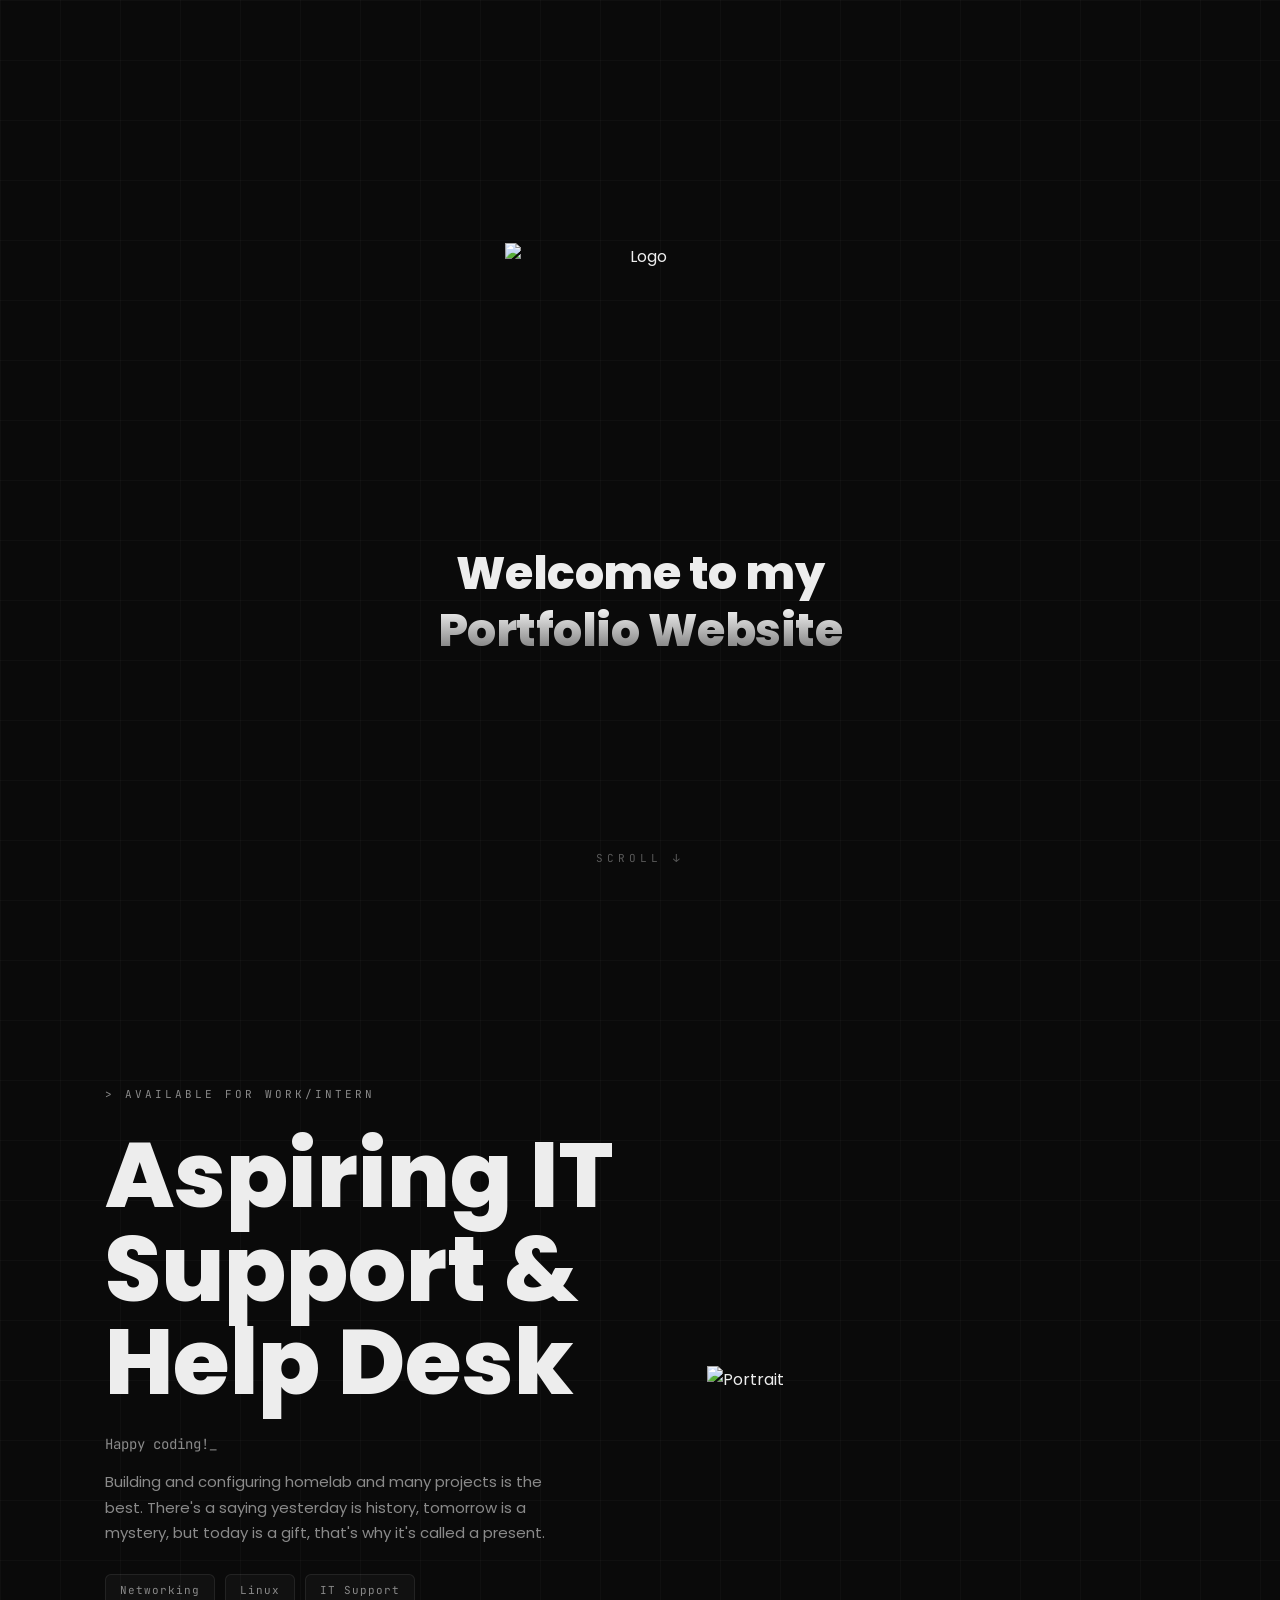
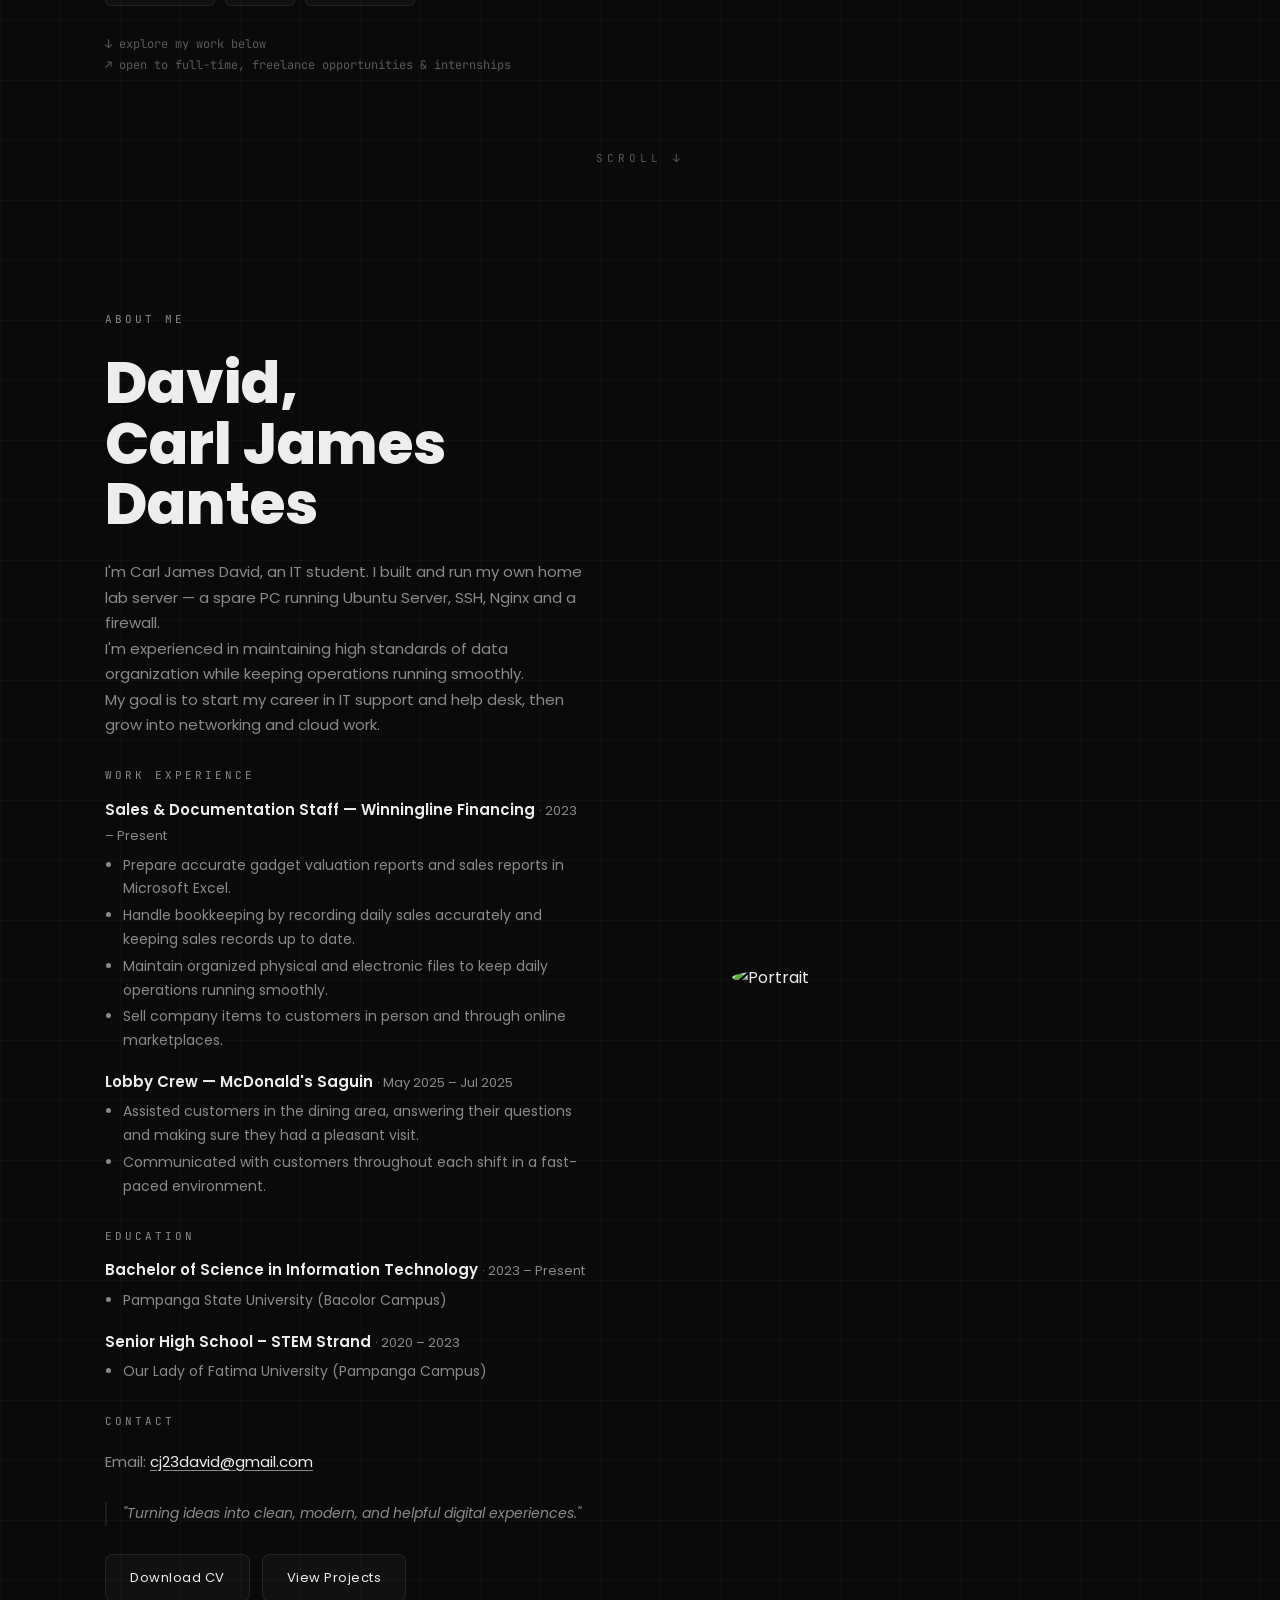
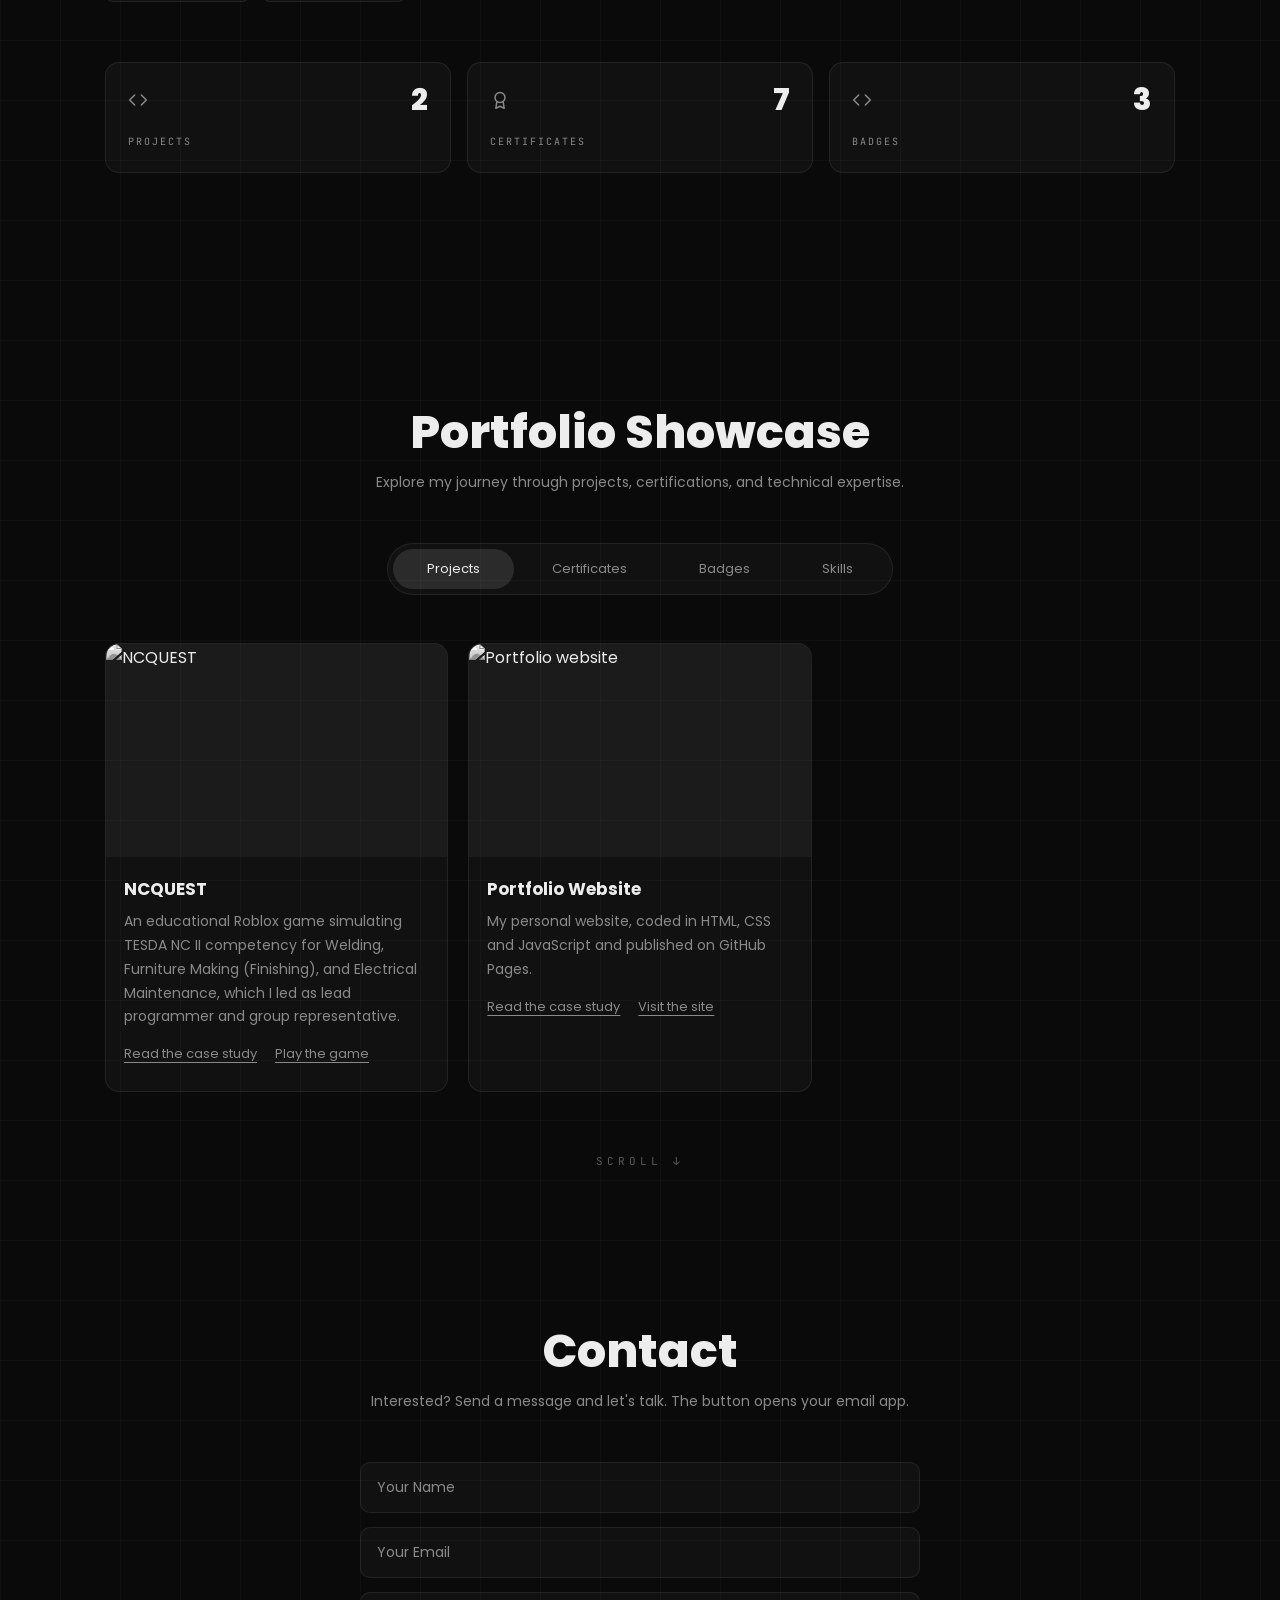
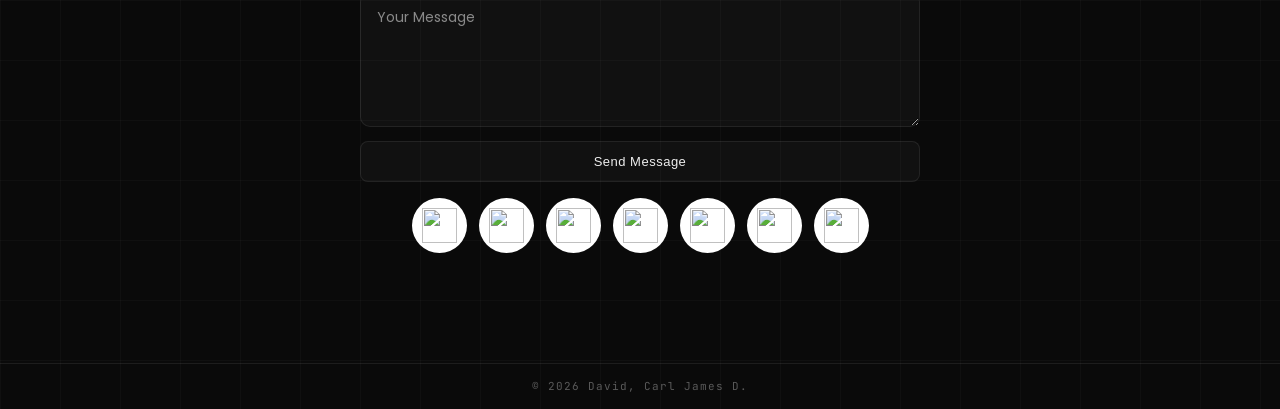
==== index.html @ c5d5bdef "Add files via upload" ====
<!DOCTYPE html>
<html lang="en">
<head>
    <meta charset="UTF-8">
    <meta name="viewport" content="width=device-width, initial-scale=1.0">
    <title>Carl James David | Portfolio</title>
    <meta name="description" content="Carl James David — IT student aiming for IT support and help desk roles. Home lab server, Cisco networking and IBM cloud badges, and NCQUEST, an educational Roblox game for TESDA NC II training.">

    <!-- Link preview card, for when this URL is shared on LinkedIn, Facebook or Messenger.
         Uses the full address of the live site on GitHub Pages. -->
    <meta property="og:type" content="website">
    <meta property="og:url" content="https://carljamesdavid.github.io/">
    <meta property="og:title" content="Carl James David — IT Support &amp; Help Desk">
    <meta property="og:description" content="Home lab server, Cisco networking and IBM cloud badges, and NCQUEST — an educational Roblox game for TESDA NC II training.">
    <meta property="og:image" content="https://carljamesdavid.github.io/images/icon.png">
    <meta name="twitter:card" content="summary_large_image">

    <link rel="icon" href="images/icon.png" type="image/png">
    <link rel="apple-touch-icon" href="images/icon.png">

    <script>try{var t=localStorage.getItem("theme");if(t)document.documentElement.setAttribute("data-theme",t);}catch(e){}</script>
    <link rel="stylesheet" href="style.css">
    <link rel="preconnect" href="https://fonts.googleapis.com">
    <link rel="preconnect" href="https://fonts.gstatic.com" crossorigin>
    <link href="https://fonts.googleapis.com/css2?family=Poppins:wght@400;600;800&family=JetBrains+Mono:wght@400;500&display=swap" rel="stylesheet">
</head>

<body>

    <nav class="nav">
        <a href="#home" class ="logo">Carl James David</a>
        <ul class="nav-links">
            <li><button id="theme-toggle" class="theme-toggle" type="button" aria-label="Switch between light and dark mode"><svg class="icon-sun" viewBox="0 0 24 24" fill="none" stroke="currentColor" stroke-width="1.8" stroke-linecap="round"><circle cx="12" cy="12" r="4"/><path d="M12 2v2M12 20v2M4.9 4.9l1.4 1.4M17.7 17.7l1.4 1.4M2 12h2M20 12h2M4.9 19.1l1.4-1.4M17.7 6.3l1.4-1.4"/></svg><svg class="icon-moon" viewBox="0 0 24 24" fill="none" stroke="currentColor" stroke-width="1.8" stroke-linecap="round" stroke-linejoin="round"><path d="M21 12.8A9 9 0 1 1 11.2 3a7 7 0 0 0 9.8 9.8z"/></svg></button></li>
            <li><a href="#home">Home</a></li>
            <li ><a href="#about" >About Me</a></li>
            <li ><a href="#portfolio" >Portfolio</a></li>
            <li ><a href="#contact" >Contact</a></li>
        </ul>
    </nav>

    <!-- ===== INTRO SCREEN ===== -->
    <section id="intro">
      <div class="intro-icons">
        <img src="images/icon.png" alt="Logo" class="intro-logo">
      </div>
      <p class="intro-line">Welcome to my</p>
      <p class="intro-line intro-line-2">Portfolio Website</p>
      <p class="scroll-hint">SCROLL &darr;</p>
    </section>

    <section id="home" class="hero">
            <div class="hero-left">
      <p class="label">&gt; AVAILABLE FOR WORK/INTERN</p>
      <h1 class="hero-title">
        <span class="line-1">Aspiring IT Support &amp; Help Desk</span>
      </h1>
      <p class="typing">Live Love coding!<span class="caret">_</span></p>
      <p class="hero-desc">
        Building and configuring homelab and many projects is the best.
        There's a saying yesterday is history, tomorrow is a mystery, but today is a gift, that's why it's called a present.
      </p>
      <div class="tags">
        <span class="tag">Networking</span>
        <span class="tag">Linux</span>
        <span class="tag">IT Support</span>
      </div>
      <p class="mono-muted">&darr; explore my work below</p>
      <p class="mono-muted">&#8599; open to full-time, freelance opportunities &amp; internships</p>
    </div>
        <div class="id-card">
          <img src="images/me.png" alt="Portrait">
        </div>
   
    <p class="scroll-hint">SCROLL &darr;</p>
    </section>

    <section id="about" class="section">
    <p class="label">ABOUT ME</p>
    <div class="about-grid">
      <div>
        <h2 class="big-name">David,<br>Carl James<br>Dantes</h2>
        <p class="body-text">
          I'm Carl James David, an IT student. I built and run my own home lab server &mdash; a spare PC running Ubuntu Server, SSH, Nginx and a firewall.<br>
          I'm experienced in maintaining high standards of data organization while keeping operations running smoothly.<br>
          My goal is to start my career in IT support and help desk, then grow into networking and cloud work.<br>
        </p>
        <p class="info-label">WORK EXPERIENCE</p>
        <div class="job">
          <p class="job-title">Sales &amp; Documentation Staff &mdash; Winningline Financing <span class="job-date">&middot; 2023 &ndash; Present</span></p>
          <ul class="job-points">
            <li>Prepare accurate gadget valuation reports and sales reports in Microsoft Excel.</li>
            <li>Handle bookkeeping by recording daily sales accurately and keeping sales records up to date.</li>
            <li>Maintain organized physical and electronic files to keep daily operations running smoothly.</li>
            <li>Sell company items to customers in person and through online marketplaces.</li>
          </ul>
        </div>
        <div class="job">
          <p class="job-title">Lobby Crew &mdash; McDonald's Saguin <span class="job-date">&middot; May 2025 &ndash; Jul 2025</span></p>
          <ul class="job-points">
            <li>Assisted customers in the dining area, answering their questions and making sure they had a pleasant visit.</li>
            <li>Communicated with customers throughout each shift in a fast-paced environment.</li>
          </ul>
        </div>
         <p class="info-label">Education</p>
        <div class="job">
          <p class="job-title">Bachelor of Science in Information Technology <span class="job-date">&middot; 2023 &ndash; Present</span></p>
          <ul class="job-points">
            <li>Pampanga State University (Bacolor Campus)</li>
          </ul>
        </div>
        <div class="job">
          <p class="job-title">Senior High School &ndash; STEM Strand <span class="job-date">&middot; 2020 &ndash; 2023</span></p>
          <ul class="job-points">
            <li>Our Lady of Fatima University (Pampanga Campus)</li>
          </ul>
        </div>
         <p class="info-label">Contact</p>

        
        <p class="body-text contact-info">
          Email: <a href="mailto:cj23david@gmail.com">cj23david@gmail.com</a>
        </p>
        <blockquote class="quote">
          "Turning ideas into clean, modern, and helpful digital experiences."
        </blockquote>
        <div class="btn-row">
          <a href="images/Carl-James-David-CV.pdf" class="btn" download>Download CV</a>
          <a href="#portfolio" class="btn btn-ghost" data-tab="projects">View Projects</a>
        </div>
      </div>
      <div class="portrait">
        <img src="images/me.png" alt="Portrait">
      </div>
    </div>

    <div class="stats">
      <a href="#portfolio" class="stat" data-tab="projects" aria-label="View projects">
        <div class="stat-top">
          <span class="stat-icon"><svg viewBox="0 0 24 24" fill="none" stroke="currentColor" stroke-width="1.8" stroke-linecap="round" stroke-linejoin="round"><polyline points="16 18 22 12 16 6"/><polyline points="8 6 2 12 8 18"/></svg></span>
          <span class="stat-num">2</span>
        </div>
        <span class="stat-label">PROJECTS</span>
      </a>
      <a href="#portfolio" class="stat" data-tab="certificates" aria-label="View certificates">
        <div class="stat-top">
          <span class="stat-icon"><svg viewBox="0 0 24 24" fill="none" stroke="currentColor" stroke-width="1.8" stroke-linecap="round" stroke-linejoin="round"><circle cx="12" cy="9" r="6"/><polyline points="8.2 14.3 7 22 12 19.5 17 22 15.8 14.3"/></svg></span>
          <span class="stat-num">7</span>
        </div>
        <span class="stat-label">CERTIFICATES</span>
      </a>
      <a href="#portfolio" class="stat" data-tab="badge" aria-label="View badges">
        <div class="stat-top">
          <span class="stat-icon"><svg viewBox="0 0 24 24" fill="none" stroke="currentColor" stroke-width="1.8" stroke-linecap="round" stroke-linejoin="round"><polyline points="16 18 22 12 16 6"/><polyline points="8 6 2 12 8 18"/></svg></span>
          <span class="stat-num">3</span>
        </div>
        <span class="stat-label">BADGES</span>
      </a>
    </div>
  </section>

  <section id="portfolio" class="section">
    <h2 class="section-title">Portfolio Showcase</h2>
    <p class="section-sub">Explore my journey through projects, certifications, and technical expertise.</p>

    <div class="tabs">
      <button class="tab active" data-tab="projects">Projects</button>
      <button class="tab" data-tab="certificates">Certificates</button>
      <button class="tab" data-tab="badge">Badges</button>
      <button class="tab" data-tab="stack">Skills</button>
    </div>

    <div class="panel active" id="projects">
      <div class="grid">
        <article class="card card-clickable">
          <img src="images/ncquest.png" alt="NCQUEST">
          <h3><a class="card-cover-link" href="ncquest.html">NCQUEST</a></h3>
          <p>An educational Roblox game simulating TESDA NC II competency for Welding, Furniture Making (Finishing), and Electrical Maintenance, which I led as lead programmer and group representative.</p>
          <div class="card-links">
            <a class="card-link" href="ncquest.html">Read the case study</a>
            <a class="card-link"
               href="https://www.roblox.com/games/137644261564851/NCQUEST"
               target="_blank" rel="noopener">Play the game</a>
          </div>
        </article>
        <article class="card card-clickable">
       <img src="images/portfolio.png" alt="Portfolio website">
        <h3><a class="card-cover-link" href="portfolio.html">Portfolio Website</a></h3>
          <p>My personal website, coded in HTML, CSS and JavaScript and published on GitHub Pages.</p>
        <div class="card-links">
            <a class="card-link" href="portfolio.html">Read the case study</a>
            <a class="card-link" href="index.html">Visit the site</a>
        </div>
        </article>
      </div>
    </div>

    <div class="panel" id="certificates">
      <div class="grid">
        <article class="card">
                <img src="images/cert1.png" alt="Introduction to Cloud Computing certificate">
                <h3>Introduction to Cloud Computing</h3>
                <p>IBM SkillsBuild</p>
                <a class="card-link"
                 href="https://skills.yourlearning.ibm.com/certificate/share/ba885b9ea5ewogICJvYmplY3RUeXBlIiA6ICJBQ1RJVklUWSIsCiAgImxlYXJuZXJDTlVNIiA6ICI4NDQzMDM3UkVHIiwKICAib2JqZWN0SWQiIDogIkFMTS1DT1VSU0VfNDA1ODk1MSIKfQf87bad411a-10"
                target="_blank" rel="noopener">
                 Click here for Credentials 
                    </a>
         </article>
         <article class="card">
                <img src="images/cert2.png" alt="Understanding Cloud Computing Services">
                <h3>Understanding Cloud Computing Services</h3>
                <p>IBM SkillsBuild</p>
                <a class="card-link"
                 href="https://skills.yourlearning.ibm.com/certificate/share/17c0f765b0ewogICJvYmplY3RUeXBlIiA6ICJBQ1RJVklUWSIsCiAgImxlYXJuZXJDTlVNIiA6ICI4NDQzMDM3UkVHIiwKICAib2JqZWN0SWQiIDogIkFMTS1DT1VSU0VfNDA1ODk1MiIKfQ3613e1862a-10"
                target="_blank" rel="noopener">
                Click here for Credentials 
                    </a>
         </article>
         <article class="card">
                <img src="images/cert3.png" alt="Virtualization on the Cloud">
                <h3>Virtualization on the Cloud</h3>
                <p>IBM SkillsBuild</p>
                <a class="card-link"
                 href="https://skills.yourlearning.ibm.com/certificate/share/7bf1bb1937ewogICJvYmplY3RUeXBlIiA6ICJBQ1RJVklUWSIsCiAgImxlYXJuZXJDTlVNIiA6ICI4NDQzMDM3UkVHIiwKICAib2JqZWN0SWQiIDogIkFMTS1DT1VSU0VfNDA1ODk1NCIKfQ3c8631b1de-10"
                target="_blank" rel="noopener">
                Click here for Credentials 
                </a>
         </article>
         <article class="card">
                <img src="images/cert4.png" alt="Introduction to Data Management and Security in the Cloud">
                <h3>Introduction to Data Management and Security in the Cloud</h3>
                <p>IBM SkillsBuild</p>
                <a class="card-link"
                 href="https://skills.yourlearning.ibm.com/certificate/share/b7d6716a81ewogICJsZWFybmVyQ05VTSIgOiAiODQ0MzAzN1JFRyIsCiAgIm9iamVjdFR5cGUiIDogIkFDVElWSVRZIiwKICAib2JqZWN0SWQiIDogIkFMTS1DT1VSU0VfNDA1ODk1NiIKfQ3329daadb6-10"
                target="_blank" rel="noopener">
                Click here for Credentials 
                </a>
         </article>
          <article class="card">
                <img src="images/5.png" alt="Understanding Cloud Deployment Models certificate">
                <h3>Understanding Cloud Deployment Models</h3>
                <p>IBM SkillsBuild</p>
                <a class="card-link"
                 href="https://skills.yourlearning.ibm.com/certificate/share/304db6f1dfewogICJvYmplY3RUeXBlIiA6ICJBQ1RJVklUWSIsCiAgImxlYXJuZXJDTlVNIiA6ICI4NDQzMDM3UkVHIiwKICAib2JqZWN0SWQiIDogIkFMTS1DT1VSU0VfNDA1ODk1MyIKfQ208567fac6-10"
                target="_blank" rel="noopener">
                Click here for Credentials 
                </a>
         </article>
         <article class="card">
                <img src="images/6.png" alt="Developing and Deploying Software in the Cloud certificate">
                <h3>Developing and Deploying Software in the Cloud</h3>
                <p>IBM SkillsBuild</p>
                <a class="card-link"
                 href="https://skills.yourlearning.ibm.com/certificate/share/2ae194747fewogICJvYmplY3RJZCIgOiAiQUxNLUNPVVJTRV80MDU4OTU1IiwKICAib2JqZWN0VHlwZSIgOiAiQUNUSVZJVFkiLAogICJsZWFybmVyQ05VTSIgOiAiODQ0MzAzN1JFRyIKfQ84a1ac1ccf-10"
                target="_blank" rel="noopener">
                Click here for Credentials 
                </a>
         </article>
         <article class="card">
                <img src="images/7.png" alt="Your Future in Cloud Computing: The Job Landscape certificate">
                <h3>Your Future in Cloud Computing: The Job Landscape</h3>
                <p>IBM SkillsBuild</p>
                <a class="card-link"
                 href="https://skills.yourlearning.ibm.com/certificate/share/2d901ede3cewogICJvYmplY3RJZCIgOiAiQUxNLUNPVVJTRV80MDU4OTU3IiwKICAib2JqZWN0VHlwZSIgOiAiQUNUSVZJVFkiLAogICJsZWFybmVyQ05VTSIgOiAiODQ0MzAzN1JFRyIKfQ1f167801e2-10"
                target="_blank" rel="noopener">
                Click here for Credentials 
                </a>
         </article>
      </div>
    </div>

    <div class="panel" id="stack">
      <div class="skills">

        <section class="skill-group">
          <div class="skill-group-head">
            <h3 class="skill-group-title">Networking &amp; support</h3>
            <span class="skill-group-count">04</span>
          </div>
          <ul class="skill-list">

            <li class="skill">
              <div class="skill-head">
                <span class="skill-icon"><svg viewBox="0 0 24 24" width="30" height="30" fill="none" stroke="currentColor" stroke-width="1.8" stroke-linecap="round" stroke-linejoin="round" aria-hidden="true"><rect x="9" y="2" width="6" height="5" rx="1"/><rect x="2" y="17" width="6" height="5" rx="1"/><rect x="16" y="17" width="6" height="5" rx="1"/><path d="M12 7v5M5 17v-3h14v3"/></svg></span>
                <h4 class="skill-name">Cisco Packet Tracer</h4>
                <span class="skill-level">Hands-on</span>
              </div>
              <p class="skill-type">Network simulator</p>
              <p class="skill-desc">Where I practise building networks: connecting routers and switches, setting up DHCP, and routing with EIGRP.</p>
            </li>

            <li class="skill">
              <div class="skill-head">
                <span class="skill-icon"><svg viewBox="0 0 24 24" width="30" height="30" fill="none" stroke="currentColor" stroke-width="1.8" stroke-linecap="round" stroke-linejoin="round" aria-hidden="true"><rect x="9" y="2" width="6" height="5" rx="1"/><rect x="2" y="17" width="6" height="5" rx="1"/><rect x="16" y="17" width="6" height="5" rx="1"/><path d="M12 7v5M5 17v-3h14v3"/></svg></span>
                <h4 class="skill-name">IP addressing &amp; subnetting</h4>
                <span class="skill-level">Hands-on</span>
              </div>
              <p class="skill-type">Networking basics</p>
              <p class="skill-desc">Planning the IP addresses for a network, including subnetting with VLSM so each part of the network gets the right number of addresses.</p>
            </li>

            <li class="skill">
              <div class="skill-head">
                <span class="skill-icon"><svg viewBox="0 0 24 24" width="30" height="30" fill="none" stroke="currentColor" stroke-width="1.8" stroke-linecap="round" stroke-linejoin="round" aria-hidden="true"><rect x="9" y="2" width="6" height="5" rx="1"/><rect x="2" y="17" width="6" height="5" rx="1"/><rect x="16" y="17" width="6" height="5" rx="1"/><path d="M12 7v5M5 17v-3h14v3"/></svg></span>
                <h4 class="skill-name">SSH &amp; firewalls</h4>
                <span class="skill-level">Hands-on</span>
              </div>
              <p class="skill-type">Remote access &amp; security</p>
              <p class="skill-desc">I connect to my home lab server with SSH and protect it with a ufw firewall that only allows the services it needs.</p>
            </li>

            <li class="skill">
              <div class="skill-head">
                <span class="skill-icon"><svg viewBox="0 0 24 24" width="30" height="30" fill="none" stroke="currentColor" stroke-width="1.8" stroke-linecap="round" stroke-linejoin="round" aria-hidden="true"><rect x="9" y="2" width="6" height="5" rx="1"/><rect x="2" y="17" width="6" height="5" rx="1"/><rect x="16" y="17" width="6" height="5" rx="1"/><path d="M12 7v5M5 17v-3h14v3"/></svg></span>
                <h4 class="skill-name">Network troubleshooting</h4>
                <span class="skill-level">Hands-on</span>
              </div>
              <p class="skill-type">IT support</p>
              <p class="skill-desc">Checking each part of a connection step by step to find the problem, like the network card on my home lab server that stopped working until I found and fixed the cause.</p>
            </li>

          </ul>
        </section>

        <section class="skill-group">
          <div class="skill-group-head">
            <h3 class="skill-group-title">Front-end</h3>
            <span class="skill-group-count">03</span>
          </div>
          <ul class="skill-list">

            <li class="skill">
              <div class="skill-head">
                <span class="skill-icon"><img src="images/logos/html.png" alt=""></span>
                <h4 class="skill-name">HTML</h4>
                <span class="skill-level">Proficient</span>
              </div>
              <p class="skill-type">Markup language</p>
              <p class="skill-desc">The skeleton of a page. I write semantic, accessible markup &mdash; real headings, landmarks and alt text &mdash; so browsers, screen readers and search engines all read a page the way a person does.</p>
            </li>

            <li class="skill">
              <div class="skill-head">
                <span class="skill-icon"><img src="images/logos/css.png" alt=""></span>
                <h4 class="skill-name">CSS</h4>
                <span class="skill-level">Skilled</span>
              </div>
              <p class="skill-type">Styling language</p>
              <p class="skill-desc">How a page looks and how it moves. I build responsive layouts with Flexbox, Grid and custom properties, so the same page holds together on a phone and on a monitor.</p>
            </li>

            <li class="skill">
              <div class="skill-head">
                <span class="skill-icon"><img src="images/logos/js.png" alt=""></span>
                <h4 class="skill-name">JavaScript</h4>
                <span class="skill-level">Intermediate</span>
              </div>
              <p class="skill-type">Scripting language</p>
              <p class="skill-desc">What makes a page react. It runs the tabs you are clicking right now, the scroll animations and the theme switch &mdash; anything that has to answer a click without reloading.</p>
            </li>

          </ul>
        </section>

        <section class="skill-group">
          <div class="skill-group-head">
            <h3 class="skill-group-title">Programming &amp; scripting</h3>
            <span class="skill-group-count">02</span>
          </div>
          <ul class="skill-list">

            <li class="skill">
              <div class="skill-head">
                <span class="skill-icon"><img src="images/logos/luau.png" alt=""></span>
                <h4 class="skill-name">Luau</h4>
                <span class="skill-level">Experienced</span>
              </div>
              <p class="skill-type">Scripting language &middot; Roblox</p>
              <p class="skill-desc">Roblox's faster dialect of Lua. It is what I write game logic in: player data, quest flow, and the TESDA NC II training modules behind NCQUEST.</p>
            </li>

            <li class="skill">
              <div class="skill-head">
                <span class="skill-icon"><img src="images/logos/cpp.png" alt=""></span>
                <h4 class="skill-name">C++</h4>
                <span class="skill-level">Intermediate</span>
              </div>
              <p class="skill-type">Compiled language</p>
              <p class="skill-desc">A low-level, object-oriented language where memory and performance are mine to manage. I use it for software development and for understanding what happens underneath a runtime.</p>
            </li>

          </ul>
        </section>

        <section class="skill-group">
          <div class="skill-group-head">
            <h3 class="skill-group-title">Data &amp; systems</h3>
            <span class="skill-group-count">02</span>
          </div>
          <ul class="skill-list">

            <li class="skill">
              <div class="skill-head">
                <span class="skill-icon"><img src="images/logos/mysql.png" alt=""></span>
                <h4 class="skill-name">MySQL</h4>
                <span class="skill-level">Skilled</span>
              </div>
              <p class="skill-type">Relational database</p>
              <p class="skill-desc">Where the data lives. I design the tables and the relationships between them, then write SQL that pulls back exactly the records an application needs &mdash; nothing more.</p>
            </li>

            <li class="skill">
              <div class="skill-head">
                <span class="skill-icon"><img src="images/logos/ubuntu.png" alt=""></span>
                <h4 class="skill-name">Linux</h4>
                <span class="skill-level">Hands-on</span>
              </div>
              <p class="skill-type">Operating system &middot; Ubuntu Server</p>
              <p class="skill-desc">The OS my home lab server runs on. I manage it over SSH from the terminal: installing services like Nginx, setting up the firewall, and fixing network problems.</p>
            </li>

          </ul>
        </section>

      </div>
    </div>

    <div class="panel" id="badge">
      <div class="grid">
        <article class="card">
                <img src="images/cisco-network-support-security.png" alt="Cisco Network Support and Security badge">
                <h3>Network Support and Security</h3>
                <p>Cisco Networking Academy</p>
                <a class="card-link"
                 href="https://www.credly.com/org/cisco/badge/network-support-and-security"
                target="_blank" rel="noopener">
                About this badge
                </a>
         </article>
        <article class="card">
                <img src="images/cisco-networking-basics.png" alt="Cisco Networking Basics badge">
                <h3>Networking Basics</h3>
                <p>Cisco Networking Academy</p>
                <a class="card-link"
                 href="https://www.credly.com/org/cisco/badge/networking-basics"
                target="_blank" rel="noopener">
                About this badge
                </a>
         </article>
        <article class="card">
                <img src="images/1STCERT.png" alt="Cloud Computing Fundamentals badge">
                <h3>Cloud Computing Fundamentals</h3>
                <p>IBM SkillsBuild</p>
                <a class="card-link"
                 href="https://www.credly.com/badges/6daed767-2804-45f4-b69d-10cbd8a1dd7b/public_url"
                target="_blank" rel="noopener">
                Click here for Credentials
                </a>
         </article>
      </div>
    </div>

    <p class="scroll-hint">SCROLL &darr;</p>
         </section>

  <section id="contact" class="section">
    <h2 class="section-title">Contact</h2>
    <p class="section-sub">Interested? Send a message and let's talk. The button opens your email app.</p>
    <form class="form">
      <input type="text" placeholder="Your Name" required>
      <input type="email" placeholder="Your Email" required>
      <textarea placeholder="Your Message" rows="5" required></textarea>
      <button type="submit" class="btn">Send Message</button>
    </form>

        <div class="socials">
      <a class="social" href="https://www.linkedin.com/in/carl-james-david-b31381334/" target="_blank" rel="noopener noreferrer" aria-label="LinkedIn" data-tip="LinkedIn">
        <img class="social-icon" src="icons/linkedin.png" alt="">
      </a>
      <a class="social" href="https://github.com/CarlJamesDavid" target="_blank" rel="noopener noreferrer" aria-label="GitHub" data-tip="GitHub">
        <img class="social-icon" src="icons/github.png" alt="">
      </a>
      <a class="social" href="https://www.credly.com/users/carl-james-david" target="_blank" rel="noopener noreferrer" aria-label="Credly" data-tip="Credly">
        <img class="social-icon" src="icons/credly.png" alt="">
      </a>
      <a class="social" href="mailto:cj23david@gmail.com" aria-label="Email me" data-tip="Email">
        <img class="social-icon" src="icons/gmail.png" alt="">
      </a>
      <a class="social" href="https://www.roblox.com/users/332113950/profile" target="_blank" rel="noopener noreferrer" aria-label="Roblox profile" data-tip="Roblox">
        <img class="social-icon" src="icons/roblox.png" alt="">
      </a>
      <a class="social" href="https://www.facebook.com/carl.james.david.2024" target="_blank" rel="noopener noreferrer" aria-label="Facebook" data-tip="Facebook">
        <img class="social-icon" src="icons/facebook.png" alt="">
      </a>
      <a class="social" href="https://hub.docker.com/u/c7rl" target="_blank" rel="noopener noreferrer" aria-label="Docker Hub" data-tip="Docker Hub">
        <img class="social-icon" src="icons/docker.png" alt="">
      </a>
    </div>
    </section>

  <footer class="footer">© 2026 David, Carl James D.</footer>

  <!-- ===== IMAGE PREVIEW ===== -->
  <div id="lightbox" aria-hidden="true">
    <button class="lightbox-close" type="button" aria-label="Close preview">
      <svg viewBox="0 0 24 24" fill="none" stroke="currentColor" stroke-width="2" stroke-linecap="round"><path d="M6 6l12 12M18 6L6 18"/></svg>
    </button>
    <figure class="lightbox-inner">
      <img src="" alt="">
      <figcaption></figcaption>
    </figure>
  </div>

  <script src="script.js"></script>
</body>
</html>
---- style.css ----
/* ---- 1. Design tokens: change these, the whole site changes ---- */
:root {
  --bg: #0a0a0a;
  --surface: rgba(255, 255, 255, 0.03);
  --border: rgba(255, 255, 255, 0.08);
  --text: #ededed;
  --muted: #8a8a8a;
  --radius: 14px;
  --max: 1150px;
  --font: 'Poppins', sans-serif;
  --mono: 'JetBrains Mono', monospace;

  /* theme-dependent extras */
  --grid: rgba(255,255,255,.025);
  --navbg: rgba(10,10,10,.7);
  --hover: rgba(255,255,255,.06);
  --hover-strong: rgba(255,255,255,.11);
  --grad-top: #ffffff;
  --grad-bottom: #6b6b6b;
  --faint: #5a5a5a;
  --card-img-bg: rgba(255,255,255,.04);
}

/* ---- LIGHT THEME ---- */
html[data-theme="light"] {
  --bg: #d0dbf6;
  --surface: rgba(255,255,255,.45);
  --border: rgba(30,45,90,.18);
  --text: #16203a;
  --muted: #4b5771;
  --grid: rgba(30,45,90,.06);
  --navbg: rgba(208,219,246,.78);
  --hover: rgba(255,255,255,.6);
  --hover-strong: rgba(255,255,255,.85);
  --grad-top: #16203a;
  --grad-bottom: #7c88a6;
  --faint: #78829b;
  --card-img-bg: rgba(30,45,90,.07);
}

body, .nav, .card, .stat, .tab, .btn, .form input, .form textarea {
  transition: background-color .35s ease, color .35s ease, border-color .35s ease;
}

/* ---- 2. Reset ---- */
* { margin: 0; padding: 0; box-sizing: border-box; }

/* the nav is fixed, so anchor jumps must stop short of it or the
   heading you clicked lands underneath the bar */
html {
  scroll-behavior: smooth;
  scroll-padding-top: 96px;
}

body {
  background-color: var(--bg);
  /* the faint grid: two repeating gradients layered over the black */
  background-image:
    linear-gradient(var(--grid) 1px, transparent 1px),
    linear-gradient(90deg, var(--grid) 1px, transparent 1px);
  background-size: 60px 60px;
  color: var(--text);
  font-family: var(--font);
  line-height: 1.7;
  overflow-x: hidden;
}

img { max-width: 100%; display: block; }
a { color: inherit; text-decoration: none; }

/* ---- 3. Nav ---- */
.nav {
  position: fixed; top: 0; left: 0; right: 0; z-index: 50;
  display: flex; justify-content: space-between; align-items: center;
  padding: 20px 40px;
  background: var(--navbg);
  backdrop-filter: blur(12px);
  border-bottom: 1px solid var(--border);
}
.logo { font-family: var(--mono); letter-spacing: 3px; font-size: 14px; }
.nav-links { display: flex; gap: 32px; list-style: none; }
.nav-links a {
  font-size: 13px; color: var(--muted);
  letter-spacing: 1px; padding-bottom: 4px;
  transition: color .25s;
}
.nav-links a:hover, .nav-links a.active { color: var(--text); }
.nav-links a.active { border-bottom: 1px solid var(--text); }

/* ---- 4. Hero ---- */
.hero {
  min-height: 100vh;
  display: grid;
  grid-template-columns: 1.2fr 1fr;
  align-items: center;
  gap: 40px;
  max-width: var(--max);
  margin: 0 auto;
  padding: 120px 40px 60px;
  position: relative;
}

.label {
  font-family: var(--mono); font-size: 11px;
  letter-spacing: 3px; color: var(--muted);
  text-transform: uppercase; margin-bottom: 24px;
}

.hero-title { font-size: clamp(48px, 8vw, 92px); font-weight: 800; line-height: 1.02; }
.hero-title span { display: block; }
/* the fade on the second line — text painted with a gradient */
.line-2 {
  background: linear-gradient(180deg, var(--grad-top) 0%, var(--grad-bottom) 100%);
  -webkit-background-clip: text;
  background-clip: text;
  color: transparent;
}

.typing { font-family: var(--mono); font-size: 14px; color: var(--muted); margin: 24px 0 12px; }
.caret { animation: blink 1s steps(1) infinite; }
@keyframes blink { 50% { opacity: 0; } }

.hero-desc { color: var(--muted); max-width: 460px; font-size: 15px; }

.tags { display: flex; gap: 10px; flex-wrap: wrap; margin: 28px 0; }
.tag {
  font-family: var(--mono); font-size: 11px; letter-spacing: 1px;
  padding: 6px 14px; border: 1px solid var(--border);
  border-radius: 6px; background: var(--surface); color: var(--muted);
}

.mono-muted { font-family: var(--mono); font-size: 12px; color: var(--faint); }

.scroll-hint {
  position: absolute; bottom: 32px; left: 50%; transform: translateX(-50%);
  font-family: var(--mono); font-size: 11px; letter-spacing: 4px; color: var(--faint);
  animation: float 2s ease-in-out infinite;
}
@keyframes float { 50% { transform: translate(-50%, 8px); } }

/* ---- 6. Shared section styles ---- */
/* position: relative so an absolutely-positioned child (.scroll-hint)
   anchors to THIS section instead of drifting to the top of the page */
.section { max-width: var(--max); margin: 0 auto; padding: 110px 40px; position: relative; }
.section-title { font-size: clamp(30px, 5vw, 46px); font-weight: 800; text-align: center; }
.section-sub { text-align: center; color: var(--muted); font-size: 14px; margin-bottom: 48px; }

.big-name { font-size: clamp(36px, 5vw, 58px); font-weight: 800; line-height: 1.05; margin-bottom: 24px; }
.body-text { color: var(--muted); font-size: 15px; max-width: 480px; }
.quote {
  border-left: 2px solid var(--border); padding-left: 16px; margin: 28px 0;
  font-style: italic; color: var(--muted); font-size: 14px;
}
.about-grid { display: grid; grid-template-columns: 1.3fr 1fr; gap: 50px; align-items: center; }
.portrait img { border-radius: 50%;  }

.btn-row { display: flex; gap: 12px; flex-wrap: wrap; }
.btn {
  display: inline-block; padding: 12px 24px;
  background: var(--surface); border: 1px solid var(--border);
  border-radius: 8px; font-size: 13px; letter-spacing: .5px;
  transition: background .25s, transform .25s;
}
.btn:hover { background: var(--hover-strong); transform: translateY(-2px); }
.btn:focus-visible { outline: 1px solid var(--muted); outline-offset: 2px; }
/* both buttons share the same weight; add a background here to make one primary */
.btn-ghost { background: var(--surface); }

/* ---- 7. Stat cards ---- */
.stats { display: grid; grid-template-columns: repeat(auto-fit, minmax(150px, 1fr)); gap: 16px; margin-top: 60px; }
/* safety net in case a .stats block ever gets nested inside another again */
.stats .stats { display: contents; }
/* the stat cards are links into the portfolio tabs */
a.stat { cursor: pointer; }
a.stat:focus-visible { outline: 1px solid var(--muted); outline-offset: 3px; }
.stat {
  display: flex; flex-direction: column; gap: 18px;
  padding: 22px; background: var(--surface);
  border: 1px solid var(--border); border-radius: var(--radius);
  transition: background .25s, border-color .25s, transform .25s;
}
.stat:hover { background: var(--hover); border-color: var(--muted); transform: translateY(-3px); }

.stat-top { display: flex; align-items: center; justify-content: space-between; }
.stat-icon { width: 20px; height: 20px; color: var(--muted); transition: color .25s; }
.stat-icon svg { width: 100%; height: 100%; display: block; }
.stat:hover .stat-icon { color: var(--text); }

.stat-num { font-size: 30px; font-weight: 800; line-height: 1; }
.stat-label { font-family: var(--mono); font-size: 10px; letter-spacing: 2px; color: var(--muted); }

/* ---- 8. Tabs ---- */
.tabs {
  display: flex; gap: 4px; padding: 5px;
  background: var(--surface); border: 1px solid var(--border);
  border-radius: 999px; width: fit-content; margin: 0 auto 48px;
}
.tab:hover { color: var(--text); background: var(--hover); }
.tab.active:hover { background: var(--hover-strong); }

.tab {
  padding: 10px 34px; border: none; border-radius: 999px;
  background: transparent; color: var(--muted);
  font-family: var(--font); font-size: 13px; cursor: pointer;
  transition: background .25s, color .25s;
}
.tab.active { background: var(--hover-strong); color: var(--text); }

.panel { display: none; }
.panel.active { display: block; }

/* ---- 9. Cards ---- */
.grid { display: grid; grid-template-columns: repeat(auto-fill, minmax(280px, 1fr)); gap: 20px; }
.grid-small { grid-template-columns: repeat(auto-fill, minmax(160px, 1fr)); }   /* one tile per .tech; extra ones wrap onto new rows */
.card {
  background: var(--surface); border: 1px solid var(--border);
  border-radius: var(--radius); overflow: hidden;
  transition: transform .3s, border-color .3s;
}
.card:hover { transform: translateY(-6px); border-color: var(--muted); }
/* Every card image occupies the same box whatever the source file's shape:
   a fixed 16:10 frame, with the whole image fitted inside it. Off-ratio
   images (a square screenshot, a portrait badge) sit centred with a faint
   panel either side rather than stretching the card taller than its
   neighbours. Drop in any png and the grid stays even. */
.card img {
  width: 100%;
  aspect-ratio: 16 / 10;
  object-fit: contain;
  background: var(--card-img-bg);
  filter: grayscale(1);
  transition: filter .4s;
}
.card:hover img { filter: grayscale(0); }
.card h3 { font-size: 17px; padding: 18px 18px 6px; }
.card p { padding: 0 18px; color: var(--muted); font-size: 14px; }
.card-link { display: inline-block; padding: 14px 18px 20px; font-size: 13px; color: var(--muted); }

.tech {
  display: flex; flex-direction: column; align-items: center; gap: 12px;
  padding: 18px 10px; background: none; border: none;
  font-family: var(--mono); font-size: 11px; letter-spacing: 1px;
  color: var(--muted); text-align: center;
  transition: color .25s, transform .25s;
}
.tech img {
  width: 65px; height: 65px; object-fit: contain;  
  filter: none; opacity: 1; 
  transition: filter .35s, opacity .35s;
}
.tech:hover { color: var(--text); transform: translateY(-4px); }
.tech:hover img { filter: none; opacity: 1; }

/* ---- 9b. Skills (Skills tab) ---- */
/* Grouped cards: icon chip + name + what kind of thing it is + a level chip,
   then one plain-English line on what I actually use it for. All colour comes
   from the tokens in section 1, so it follows the dark/light theme for free. */
.skills { display: flex; flex-direction: column; gap: 40px; }

.skill-group-head {
  display: flex; align-items: baseline; flex-wrap: wrap; gap: 4px 14px;
  padding-bottom: 12px; margin-bottom: 20px;
  border-bottom: 1px solid var(--border);
}
.skill-group-title {
  font-family: var(--mono); font-size: 12px; font-weight: 500;
  letter-spacing: 3px; text-transform: uppercase; color: var(--text);
}
.skill-group-sub { font-size: 12.5px; color: var(--faint); line-height: 1.5; }
.skill-group-count {
  margin-left: auto; font-family: var(--mono); font-size: 11px;
  letter-spacing: 1px; color: var(--faint);
}

.skill-list {
  list-style: none; display: grid; gap: 18px;
  grid-template-columns: repeat(auto-fill, minmax(290px, 1fr));
}

.skill {
  display: flex; flex-direction: column;
  padding: 20px; background: var(--surface);
  border: 1px solid var(--border); border-radius: var(--radius);
  transition: transform .3s ease, border-color .3s ease, background-color .3s ease;
}
.skill:hover { transform: translateY(-4px); border-color: var(--muted); background-color: var(--hover); }

/* one single row, always: icon, name, level. The type line sits underneath at
   full card width so it never wraps against the level chip — that keeps every
   description in a row starting on the same baseline. */
.skill-head { display: flex; align-items: center; gap: 13px; margin-bottom: 13px; }

/* No chip: the logos in images/logos/ are background-free PNGs, so they sit
   straight on the card. The radius only shows on js.png, whose yellow tile IS
   the logo — the others have transparent corners, so it costs them nothing. */
.skill-icon {
  flex: 0 0 auto; display: grid; place-items: center;
  width: 38px; height: 38px;
}
.skill-icon img {
  width: 100%; height: 100%; object-fit: contain;
  border-radius: 7px;
}

.skill-name { flex: 1 1 auto; min-width: 0; font-size: 15px; font-weight: 600; line-height: 1.35; }
.skill-type {
  margin-bottom: 11px;
  font-family: var(--mono); font-size: 10px; letter-spacing: 1.6px;
  text-transform: uppercase; color: var(--faint); line-height: 1.5;
}
.skill-level {
  flex: 0 0 auto;
  padding: 4px 10px; border: 1px solid var(--border); border-radius: 999px;
  font-family: var(--mono); font-size: 9.5px; letter-spacing: 1.4px;
  text-transform: uppercase; color: var(--muted); white-space: nowrap;
}
.skill-desc { font-size: 13.5px; line-height: 1.75; color: var(--muted); }

@media (max-width: 600px) {
  .skills { gap: 32px; }
  .skill-list { grid-template-columns: 1fr; }
  .skill { padding: 18px; }
  .skill-level { font-size: 9px; padding: 3px 8px; }
}

/* ---- 10. Form ---- */
.form { display: flex; flex-direction: column; gap: 14px; max-width: 560px; margin: 0 auto; }
.form input, .form textarea {
  padding: 14px 16px; background: var(--surface);
  border: 1px solid var(--border); border-radius: 10px;
  color: var(--text); font-family: var(--font); font-size: 14px; resize: vertical;
}
.form input::placeholder, .form textarea::placeholder { color: var(--muted); }
.form input:focus, .form textarea:focus { outline: none; border-color: var(--muted); }
.form .btn { cursor: pointer; color: var(--text); }

.footer {
  text-align: center; padding: 13px 40px;
  border-top: 1px solid var(--border);
  font-family: var(--mono); font-size: 11px; letter-spacing: 1px;
  color: var(--faint);
}

/* ---- 11. Mobile ---- */
@media (max-width: 860px) {
  /* the logo plus five links overflow a phone; let the bar wrap instead of
     being clipped by body{overflow-x:hidden} */
  .nav { padding: 12px 20px; flex-wrap: wrap; gap: 8px 16px; justify-content: center; }
  .logo { font-size: 12px; letter-spacing: 2px; }
  .nav-links { gap: 14px; flex-wrap: wrap; justify-content: center; }
  html { scroll-padding-top: 130px; }
  .hero, .about-grid { grid-template-columns: 1fr; }
  .hero { padding-top: 140px; text-align: left; }
  .section { padding: 70px 20px; }
  .stats { grid-template-columns: 1fr; }
  /* five tabs in a fixed pill overflow; wrap them */
  .tabs { flex-wrap: wrap; justify-content: center; width: 100%; border-radius: var(--radius); }
  .tab { padding: 10px 20px; font-size: 12px; }
}
/* ---- 12. Intro screen ---- */
body.locked { overflow: hidden; }

#intro {
  position: relative;   /* keeps its .scroll-hint inside the intro screen */
  min-height: 100vh;
  display: flex; flex-direction: column;
  align-items: center; justify-content: center; gap: 4px;
  text-align: center; padding: 40px 20px;
}

/* nav stays hidden while the intro is playing */
.nav { opacity: 0; pointer-events: none; transition: opacity .6s ease; }
.nav.show { opacity: 1; pointer-events: auto; }

.intro-icons { display: flex; gap: 26px; margin-bottom: 30px; }
.intro-icon {
  width: 22px; height: 22px; color: var(--muted);
  opacity: 0; animation: introUp .6s ease forwards;
}
.intro-icon svg { width: 100%; height: 100%; display: block; }
.intro-icon:nth-child(1) { animation-delay: .15s; }
.intro-icon:nth-child(2) { animation-delay: .30s; }
.intro-icon:nth-child(3) { animation-delay: .45s; }

.intro-line {
  font-size: clamp(26px, 4.6vw, 46px);
  font-weight: 800; line-height: 1.15; letter-spacing: -.5px;
  opacity: 0; animation: introUp .8s ease forwards; animation-delay: .75s;
}
.intro-line-2 {
  animation-delay: 1.05s;
  background: linear-gradient(180deg, var(--grad-top) 0%, var(--grad-bottom) 100%);
  -webkit-background-clip: text; background-clip: text; color: transparent;
}

@keyframes introUp {
  from { opacity: 0; transform: translateY(16px); }
  to   { opacity: 1; transform: none; }
}


/* ---- 13. Theme toggle ---- */
.theme-toggle {
  display: flex; align-items: center; justify-content: center;
  width: 30px; height: 30px; padding: 0;
  background: transparent; border: 1px solid var(--border);
  border-radius: 8px; color: var(--muted); cursor: pointer;
  transition: color .25s, background .25s, border-color .25s;
}
.theme-toggle:hover { color: var(--text); background: var(--hover); border-color: var(--muted); }
.theme-toggle svg { width: 15px; height: 15px; display: block; }
.theme-toggle .icon-moon { display: none; }
html[data-theme="light"] .theme-toggle .icon-sun  { display: none; }
html[data-theme="light"] .theme-toggle .icon-moon { display: block; }


/* ---- 14. Light-mode card images ---- */
/* dark theme mutes images by draining color; on a light background we
   lighten them instead, so a card reads as one pale panel until hover */
html[data-theme="light"] .card img {
  mix-blend-mode: luminosity;   /* image keeps its lightness, takes the card's blue */
  filter: brightness(1.4) contrast(.75);
  opacity: .5;
}
html[data-theme="light"] .card:hover img {
  mix-blend-mode: normal;
  filter: none;
  opacity: 1;
}

/* ---- 15. Intro logo ---- */
.intro-logo {
  width: 270px; height: 270px; object-fit: contain;
  opacity: 0; animation: introUp .7s ease forwards; animation-delay: .2s;
}

/* ---- 16. Light-mode hover colour ---- */
html[data-theme="light"] .btn:hover,
html[data-theme="light"] .tab:hover,
html[data-theme="light"] .tab.active:hover {
  background: #eae5d9;
}
html[data-theme="light"] .btn:hover {
  border-color: rgba(120,105,80,.35);
}

/* stat cards on hover, and the selected tab — light mode only */
html[data-theme="light"] .stat:hover {
  background: #eae5d9;
  border-color: rgba(120,105,80,.35);
}
html[data-theme="light"] .tab.active {
  background: #eae5d9;
}

/* tidy focus ring on the tabs (was the browser default black outline) */
.tab:focus { outline: none; }
.tab:focus-visible { outline: 1px solid var(--muted); outline-offset: 2px; }

/* ---- 17. Image preview (lightbox) ---- */
.card img { cursor: zoom-in; }

#lightbox {
  position: fixed; inset: 0; z-index: 900;
  display: flex; align-items: center; justify-content: center;
  padding: 5vh 5vw;
  background: rgba(6, 8, 14, .88);
  backdrop-filter: blur(6px);
  opacity: 0; visibility: hidden;
  transition: opacity .3s ease, visibility .3s ease;
}
#lightbox.open { opacity: 1; visibility: visible; }

.lightbox-inner {
  margin: 0; display: flex; flex-direction: column; align-items: center; gap: 14px;
  transform: scale(.94);
  transition: transform .3s ease;
}
#lightbox.open .lightbox-inner { transform: scale(1); }

.lightbox-inner img {
  max-width: 90vw; max-height: 80vh;
  width: auto; height: auto;
  border-radius: 10px;
  box-shadow: 0 30px 70px rgba(0,0,0,.6);
  filter: none;                       /* full colour, no grayscale here */
  cursor: default;
}
.lightbox-inner figcaption {
  font-family: var(--mono); font-size: 12px; letter-spacing: 1px;
  color: #cfd3da; text-align: center; max-width: 70vw;
}

.lightbox-close {
  position: absolute; top: 24px; right: 28px;
  width: 42px; height: 42px; padding: 0;
  display: flex; align-items: center; justify-content: center;
  background: rgba(255,255,255,.08); color: #f2f2f2;
  border: 1px solid rgba(255,255,255,.22); border-radius: 50%;
  cursor: pointer; transition: background .25s, transform .25s;
}
.lightbox-close:hover { background: rgba(255,255,255,.2); transform: rotate(90deg); }
.lightbox-close svg { width: 18px; height: 18px; }

@media (max-width: 600px) {
  .lightbox-close { top: 14px; right: 14px; width: 36px; height: 36px; }
  .lightbox-inner img { max-height: 70vh; }
}

/* ---- 18. Underlined card links ---- */
.card-link {
  text-decoration: underline;
  text-decoration-thickness: 1px;
  text-underline-offset: 4px;
  text-decoration-color: var(--muted);
  transition: color .25s, text-decoration-color .25s;
}
.card-link:hover {
  color: var(--text);
  text-decoration-color: currentColor;
}

/* ---- 19. Light-mode header & footer ---- */
html[data-theme="light"] .nav {
  background: rgba(255, 237, 220, .78);
  backdrop-filter: blur(12px);
  border-bottom-color: rgba(150, 120, 90, .22);
}
html[data-theme="light"] .footer {
  background: rgba(255, 237, 220, .78);
  backdrop-filter: blur(12px);
  border-top-color: rgba(150, 120, 90, .22);
  color: #8a7663;
}

/* ---- 20. Scroll reveal ---- */
/* script.js tags .section, .card, .stat and .tech with .reveal, then adds
   .visible when they scroll into view. These are the rules that were missing,
   which is why nothing ever animated. */
.reveal {
  opacity: 0;
  transform: translateY(18px);
  transition: opacity .6s ease, transform .6s ease;
}
.reveal.visible {
  opacity: 1;
  transform: none;
}
/* these three have their own hover transitions; restate them here so the
   reveal rule above doesn't slow their hover down to .6s */
.card.reveal { transition: opacity .5s ease, transform .3s ease, border-color .3s ease; }
.stat.reveal { transition: opacity .5s ease, transform .25s ease, background .25s ease, border-color .25s ease; }
.tech.reveal { transition: opacity .5s ease, transform .25s ease, color .25s ease; }
.skill.reveal { transition: opacity .5s ease, transform .3s ease, border-color .3s ease, background-color .3s ease; }

@media (prefers-reduced-motion: reduce) {
  html { scroll-behavior: auto; }
  .reveal { opacity: 1; transform: none; transition: none; }
}

/* ---- 21. Social links ---- */
/* Full-colour PNG logos in icons/, shown as <img>. They sit on a white chip
   because the set is mixed: some logos are opaque colour squares, others are
   black glyphs on transparent that would vanish on the dark background. */
.socials-label {
  text-align: center; margin-top: 40px;
  font-family: var(--mono); font-size: 11px;
  letter-spacing: 3px; color: var(--faint);
}
.socials {
  display: flex; flex-wrap: wrap;
  justify-content: center; gap: 12px;
  margin-top: 16px;
}
.social {
  position: relative;           /* anchors the tooltip */
  display: flex; align-items: center; justify-content: center;
  width: 55px; height: 55px;
  background: #fff;
  border: 1px solid var(--border);
  border-radius: 50%;
  transition: background .25s, border-color .25s, transform .25s, box-shadow .25s;
}
.social:hover {
  transform: translateY(-3px);
  border-color: var(--muted);
  box-shadow: 0 6px 18px rgba(0,0,0,.35);
}
.social:focus-visible { outline: 1px solid var(--muted); outline-offset: 3px; }

/* object-fit: contain keeps every logo whole, whatever its aspect ratio */
.social-icon {
  width: 35px; height: 35px;
  display: block; object-fit: contain;
}

html[data-theme="light"] .social {
  border-color: rgba(120,105,80,.28);
}
html[data-theme="light"] .social:hover {
  box-shadow: 0 6px 18px rgba(120,105,80,.25);
}


.social::after,
.social::before {
  position: absolute;
  bottom: calc(100% + 10px);
  left: 50%;
  opacity: 0; visibility: hidden;
  pointer-events: none;         /* never swallows a click meant for the icon */
  transition: opacity .2s ease, transform .2s ease, visibility .2s;
  z-index: 20;
}
.social::after {
  content: attr(data-tip);
  transform: translate(-50%, 5px);
  padding: 5px 10px;
  background: var(--text);      /* inverts with the theme, so it always reads */
  color: var(--bg);
  border-radius: 6px;
  font-family: var(--mono);
  font-size: 11px; line-height: 1.4; letter-spacing: .5px;
  white-space: nowrap;
  box-shadow: 0 4px 14px rgba(0,0,0,.3);
}
.social::before {
  content: "";
  bottom: calc(100% + 4px);
  transform: translate(-50%, 5px);
  border: 4px solid transparent;
  border-top-color: var(--text); /* triangle pointing down at the icon */
}

/* .tip-open is added by script.js on a long press (touch screens) */
.social:focus-visible::after, .social:focus-visible::before,
.social.tip-open::after,      .social.tip-open::before {
  opacity: 1; visibility: visible;
  transform: translate(-50%, 0);
}
/* hover only on devices that actually hover, so it can't stick on a phone */
@media (hover: hover) {
  .social:hover::after, .social:hover::before {
    opacity: 1; visibility: visible;
    transform: translate(-50%, 0);
  }
}

@media (prefers-reduced-motion: reduce) {
  .social::after, .social::before { transition: none; }
}

/* ---- 23. Case study page ---- */
.case { max-width: 820px; padding-top: 150px; }
/* carries .btn for the box; these just set the type and spacing */
.back-link {
  margin-bottom: 28px;
  font-family: var(--mono); letter-spacing: 1px;
  color: var(--muted);
}
.back-link:hover { color: var(--text); }

.case-title { font-size: clamp(38px, 6vw, 64px); font-weight: 800; line-height: 1.05; }
.case-standfirst {
  color: var(--muted); font-size: 17px;
  margin: 16px 0 36px; max-width: 60ch;
}

/* quick-facts strip */
.facts {
  /* flex, not grid: a leftover item on the last row stretches to fill it
     instead of leaving empty cells with hairlines running through them */
  display: flex; flex-wrap: wrap;
  gap: 1px; margin-bottom: 40px;
  background: var(--border);                 /* shows through as hairline rules */
  border: 1px solid var(--border); border-radius: var(--radius);
  overflow: hidden;
}
.facts > div { flex: 1 1 140px; background: var(--bg); padding: 16px 18px; }   /* 140px: all five facts fit on one row on desktop */
.facts dt {
  font-family: var(--mono); font-size: 10px;
  letter-spacing: 2px; text-transform: uppercase; color: var(--muted);
}
.facts dd { font-size: 14px; margin-top: 6px; }

.case h2 {
  font-size: 24px; font-weight: 800;
  margin: 40px 0 12px;
}
.case p { color: var(--muted); font-size: 15px; max-width: 68ch; }
.case-list { margin: 14px 0 0 20px; color: var(--muted); font-size: 15px; max-width: 68ch; }
.case-list li { margin-bottom: 8px; }
.case-list strong { color: var(--text); font-weight: 600; }

/* flex rather than the auto-fill grid, so a single screenshot sits centred
   instead of being pinned to the left-hand column */
.case-shots {
  display: flex; flex-wrap: wrap;
  justify-content: center; gap: 20px;
  margin: 0 0 34px;
}
.case-shots .card { flex: 0 1 460px; max-width: 100%; }
.case-shots figcaption {
  padding: 14px 18px 18px; color: var(--muted);
  font-size: 13px; line-height: 1.6; text-align: center;
}
.case-cta { margin-top: 52px; justify-content: center; }
/* case-study pictures stay in full colour (the portfolio cards grey them out until hover) */
.case-shots .card img,
html[data-theme="light"] .case-shots .card img {
  filter: none; opacity: 1; mix-blend-mode: normal;
}

/* the project card can now carry two links side by side */
.card-links { display: flex; flex-wrap: wrap; gap: 4px 18px; padding: 0 18px 6px; }
.card-links .card-link { padding-left: 0; padding-right: 0; }

@media (max-width: 860px) {
  .case { padding-top: 170px; }
}

/* ---- 24. Whole-card link ---- */
/* The "stretched link" pattern: the anchor on the card's title grows an
   invisible layer over the entire card, so a click anywhere on it follows
   that link. Nesting one <a> inside another is invalid HTML, so this is how
   a card can be clickable and still contain its own separate links. */
.card-clickable { position: relative; }
.card-clickable .card-cover-link::after {
  content: "";
  position: absolute; inset: 0;
  z-index: 1;
}
/* anything that needs its own click sits above that layer */
.card-clickable img,
.card-clickable .card-links {
  position: relative;
  z-index: 2;
}
.card-clickable .card-cover-link:focus-visible {
  outline: 1px solid var(--muted); outline-offset: 3px;
}
/* the cursor should say the whole card is a target */
.card-clickable { cursor: pointer; }
.card-clickable img { cursor: zoom-in; }   /* the image still opens the preview */

/* ---- 25. Photo stays on the RIGHT on narrow screens ---- */
/* Section 11 collapses .hero and .about-grid to one column, which dropped
   me.png BELOW the text on phones and narrow windows. This keeps two columns
   instead: the text on the left, a narrow photo column on the right. */
.id-card img,
.portrait img { display: block; width: 100%; height: auto; }

@media (max-width: 860px) {
  .hero,
  .about-grid {
    grid-template-columns: minmax(0, 1fr) minmax(90px, 34%);
    gap: 16px;
    align-items: start;
  }
  /* let the text column shrink instead of pushing the page sideways */
  .hero-left,
  .about-grid > div { min-width: 0; }

  /* the desktop font floors are too big for half a phone screen */
  .hero-title { font-size: clamp(26px, 7vw, 48px); overflow-wrap: anywhere; }
  .big-name   { font-size: clamp(24px, 6vw, 36px); }
  .label      { margin-bottom: 14px; letter-spacing: 2px; }
  .tags       { margin: 18px 0; }
}

/* ---- 26. Work experience + contact lines (About section) ---- */
.info-label {
  font-family: var(--mono); font-size: 11px;
  letter-spacing: 3px; color: var(--muted);
  text-transform: uppercase; margin: 28px 0 12px;
}
.job { max-width: 480px; margin-bottom: 16px; }
.job-title { font-size: 15px; font-weight: 600; color: var(--text); }
.job-date  { font-weight: 400; color: var(--muted); font-size: 13px; }
.job-points {
  margin: 6px 0 0; padding-left: 18px;
  color: var(--muted); font-size: 14px;
}
.job-points li { margin: 3px 0; }
.contact-info { margin-top: 18px; }
.contact-info a {
  color: var(--text);
  text-decoration: underline;
  text-decoration-color: var(--muted);
  text-underline-offset: 3px;
  overflow-wrap: anywhere;   /* long addresses wrap instead of overflowing on phones */
}
.contact-info a:hover { text-decoration-color: currentColor; }
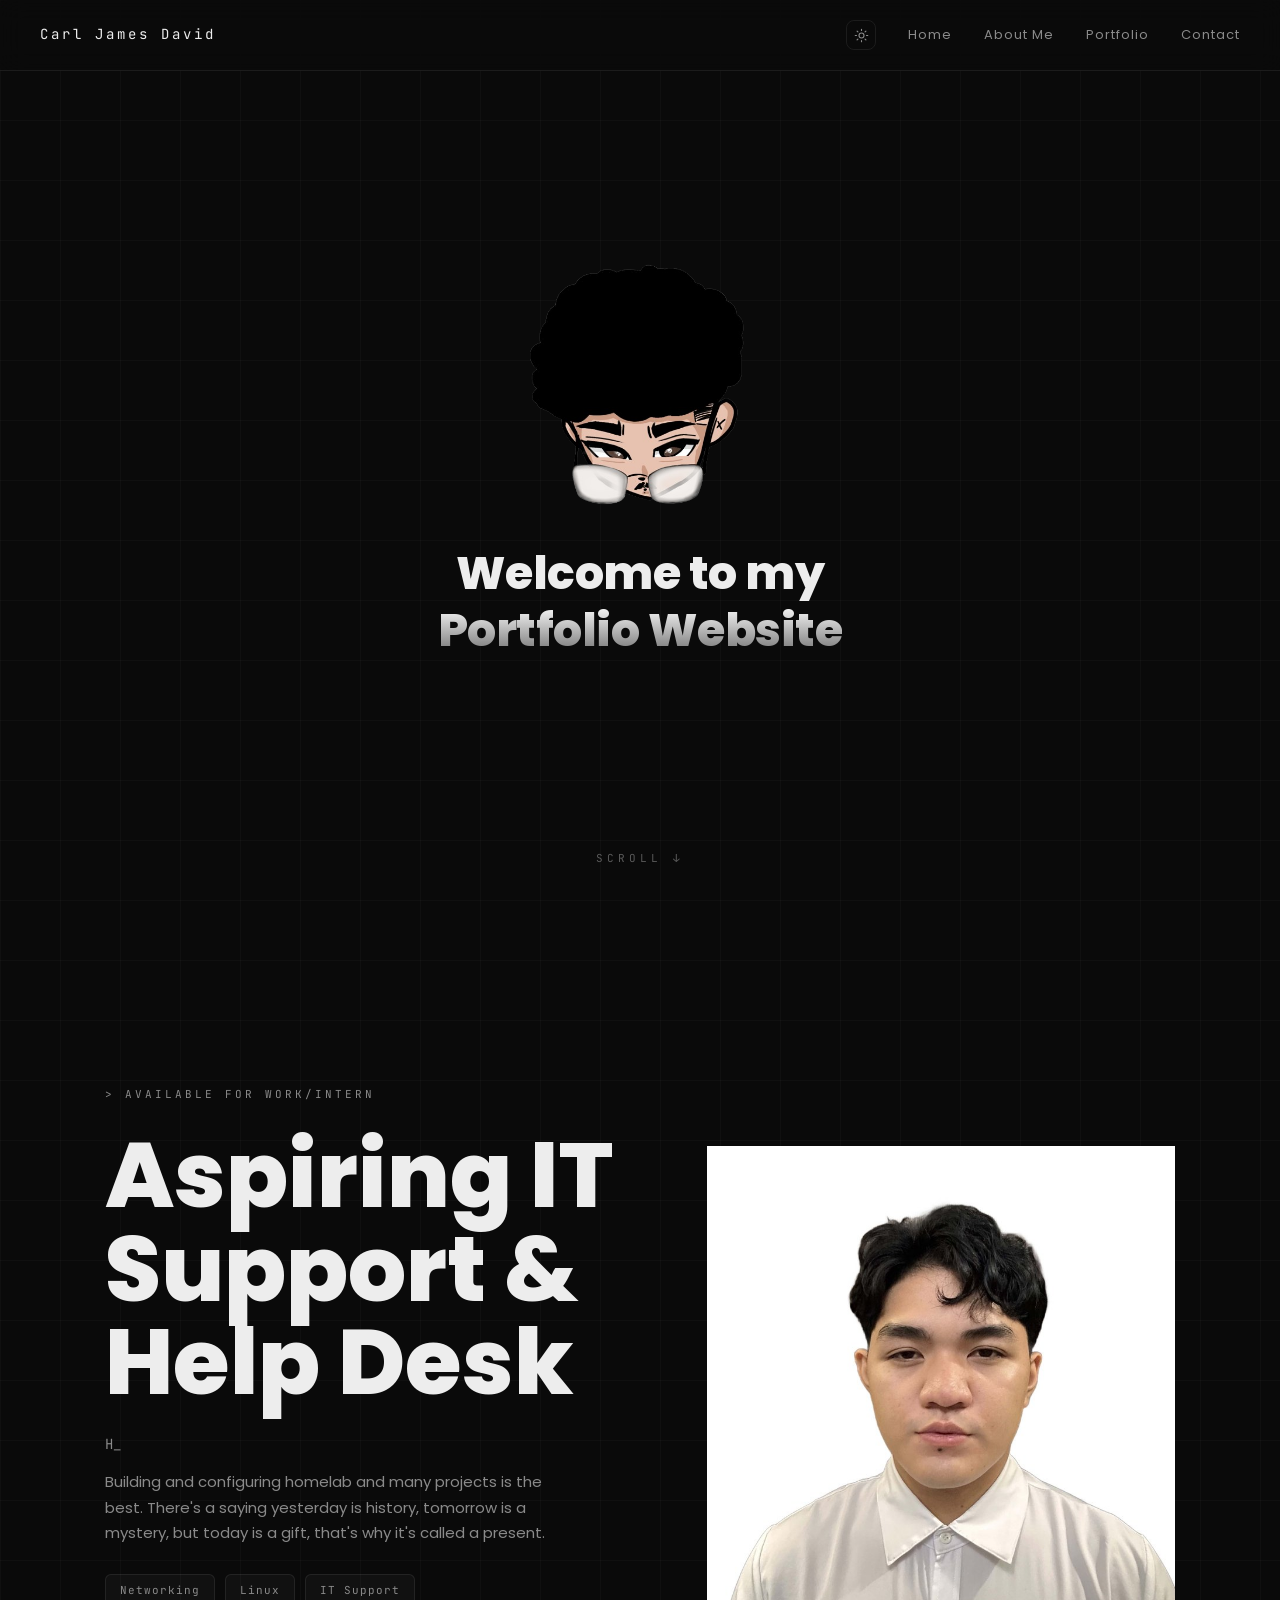
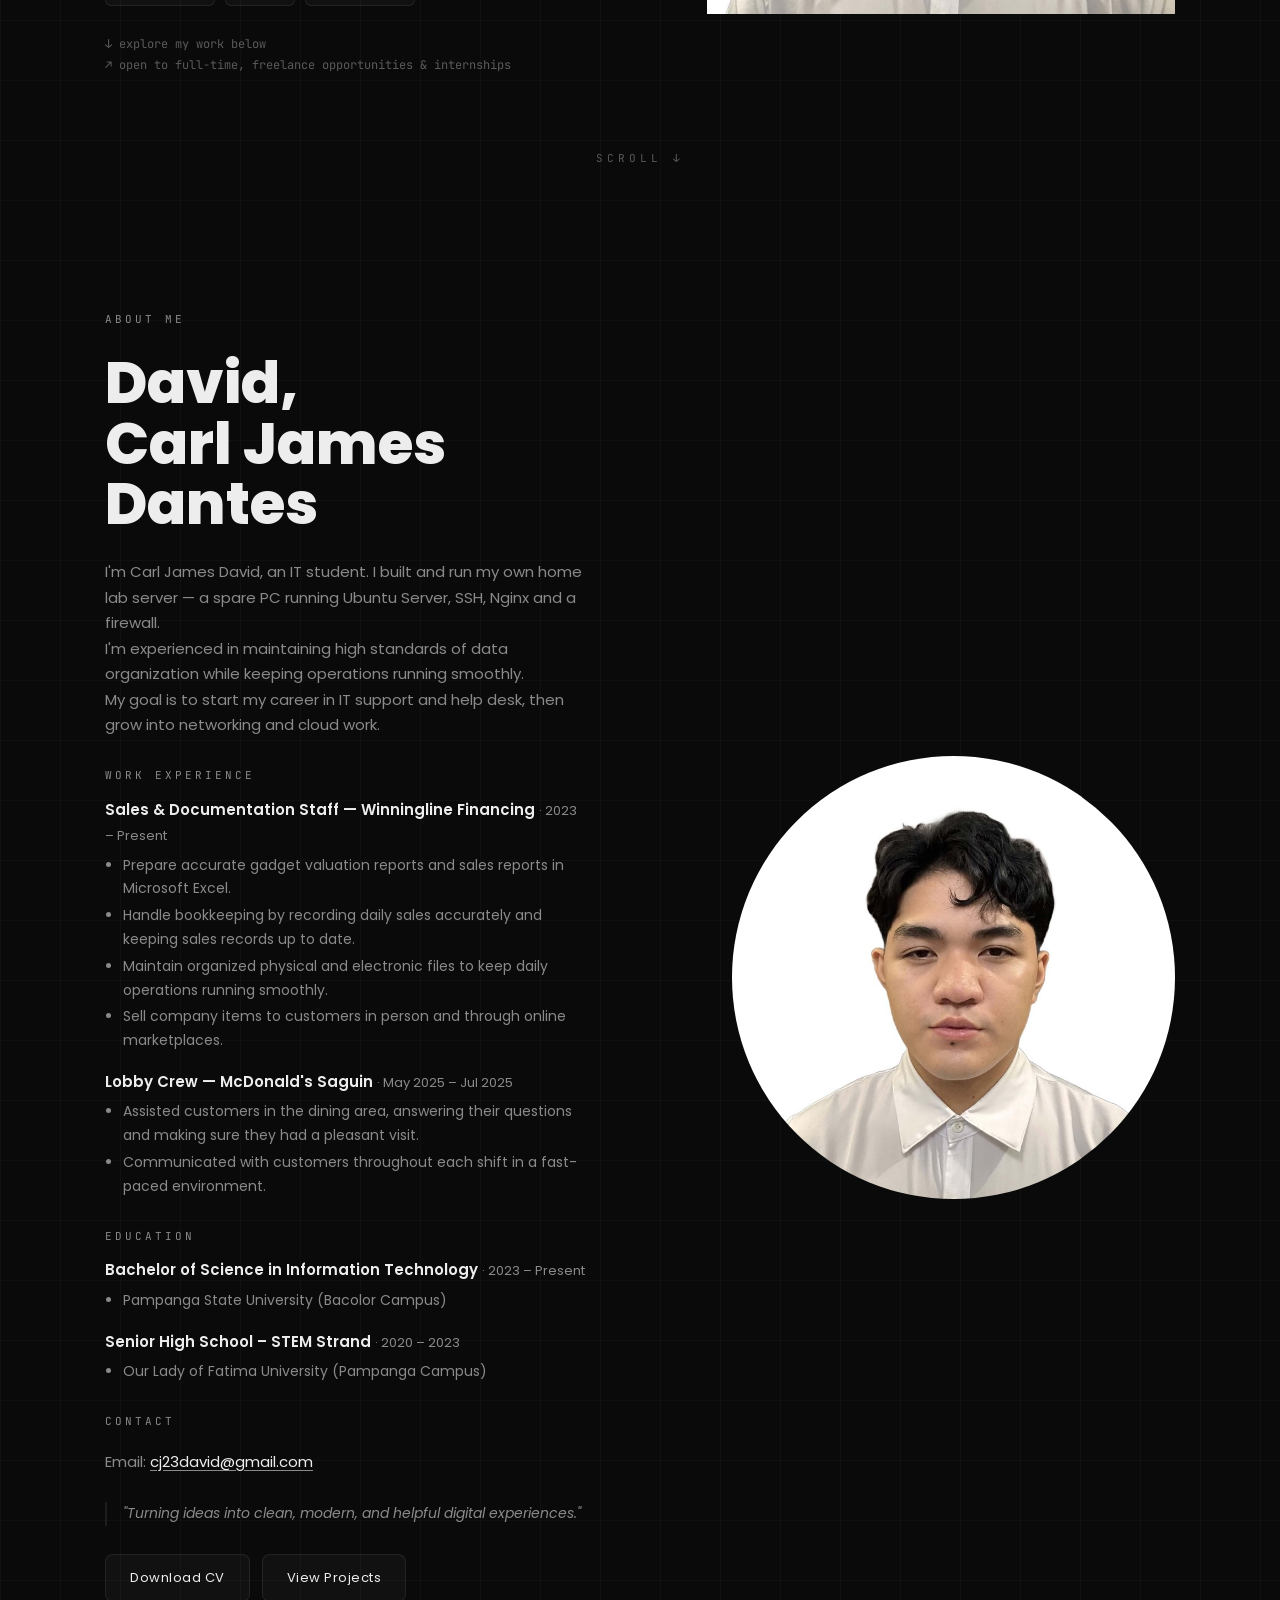
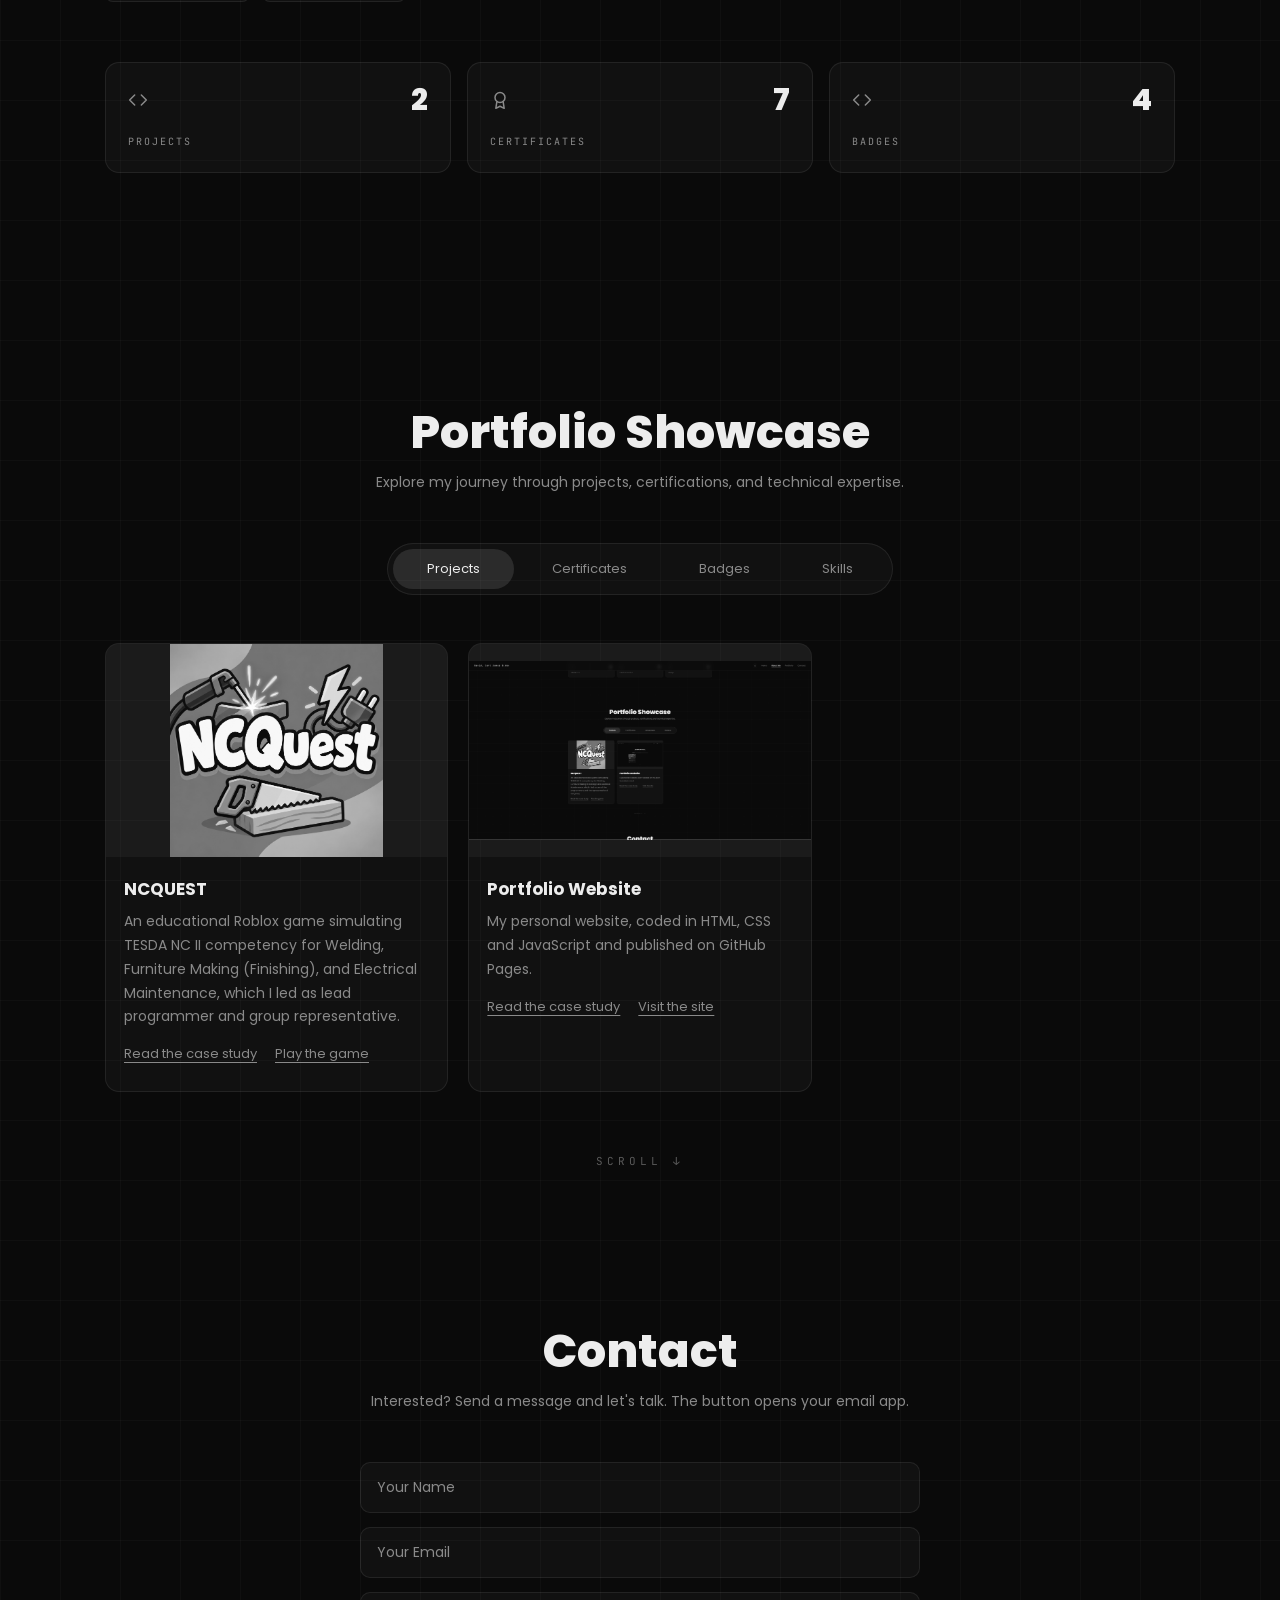
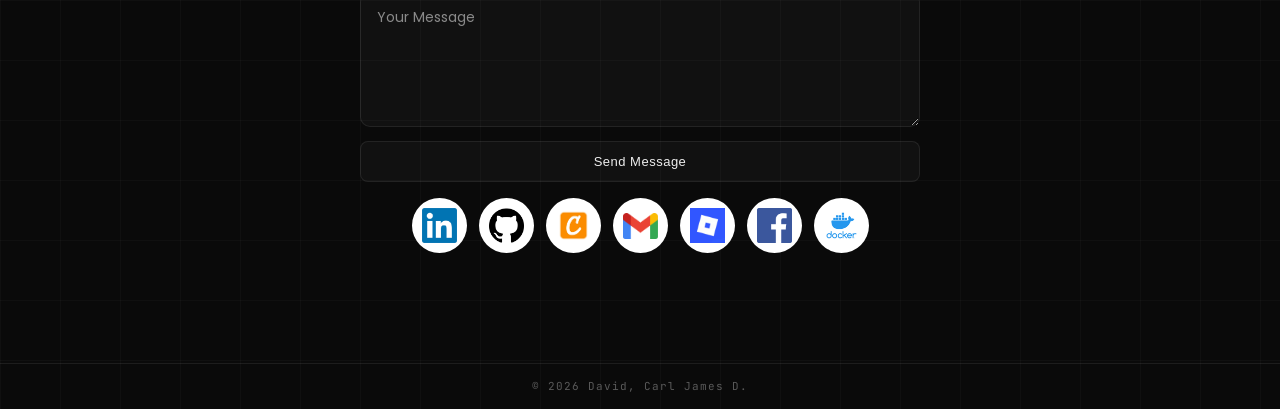
==== commit 2285bce6: "Phone layout fix, new photo, new badge" ====
--- a/index.html
+++ b/index.html
@@ -68,7 +68,7 @@
       <p class="mono-muted">&#8599; open to full-time, freelance opportunities &amp; internships</p>
     </div>
         <div class="id-card">
-          <img src="images/me.png" alt="Portrait">
+          <img src="images/me.jpg" alt="Portrait">
         </div>
    
     <p class="scroll-hint">SCROLL &darr;</p>
@@ -129,7 +129,7 @@
         </div>
       </div>
       <div class="portrait">
-        <img src="images/me.png" alt="Portrait">
+        <img src="images/me.jpg" alt="Portrait">
       </div>
     </div>
 
@@ -151,7 +151,7 @@
       <a href="#portfolio" class="stat" data-tab="badge" aria-label="View badges">
         <div class="stat-top">
           <span class="stat-icon"><svg viewBox="0 0 24 24" fill="none" stroke="currentColor" stroke-width="1.8" stroke-linecap="round" stroke-linejoin="round"><polyline points="16 18 22 12 16 6"/><polyline points="8 6 2 12 8 18"/></svg></span>
-          <span class="stat-num">3</span>
+          <span class="stat-num">4</span>
         </div>
         <span class="stat-label">BADGES</span>
       </a>
@@ -428,6 +428,16 @@
     <div class="panel" id="badge">
       <div class="grid">
         <article class="card">
+                <img src="images/cisco-it-customer-support-basics.png" alt="Cisco IT Customer Support Basics badge">
+                <h3>IT Customer Support Basics</h3>
+                <p>Cisco Networking Academy</p>
+                <a class="card-link"
+                 href="https://www.credly.com/users/carl-james-david"
+                target="_blank" rel="noopener">
+                View on Credly
+                </a>
+         </article>
+        <article class="card">
                 <img src="images/cisco-network-support-security.png" alt="Cisco Network Support and Security badge">
                 <h3>Network Support and Security</h3>
                 <p>Cisco Networking Academy</p>
--- a/style.css
+++ b/style.css
@@ -791,3 +791,16 @@
   overflow-wrap: anywhere;   /* long addresses wrap instead of overflowing on phones */
 }
 .contact-info a:hover { text-decoration-color: currentColor; }
+
+/* ---- 27. Phones: photo on TOP of the text ---- */
+/* Section 25 keeps the photo in a narrow column on the right, which made
+   it tiny. Here the Home (hero) and About Me sections become one column
+   and the photo moves above the text (order: -1 puts it first).
+   align-content: start keeps the photo and text together, so a tall
+   screen doesn't open a big gap between them. */
+@media (max-width: 860px) {
+  .hero { grid-template-columns: 1fr; align-content: start; }
+  .hero .id-card { order: -1; max-width: 340px; }
+  .about-grid { grid-template-columns: 1fr; }
+  .about-grid .portrait { order: -1; max-width: 200px; }
+}
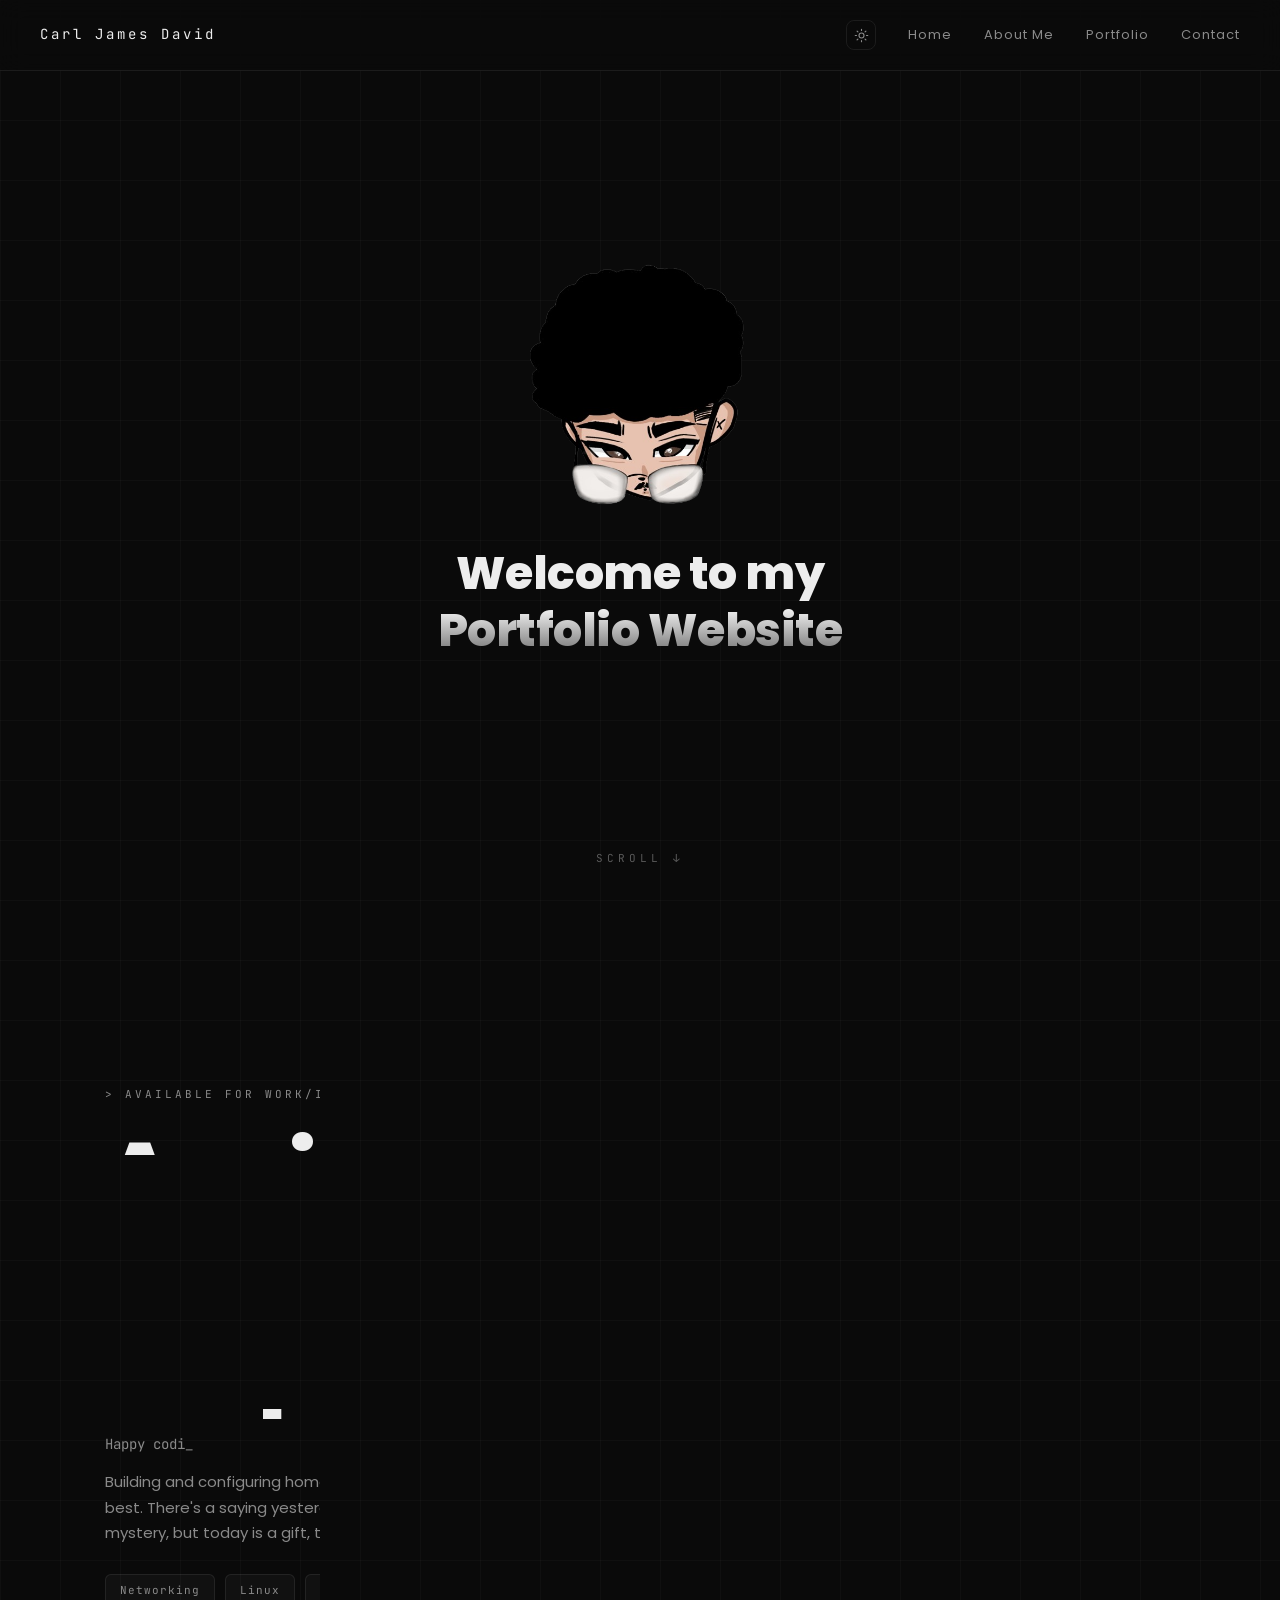
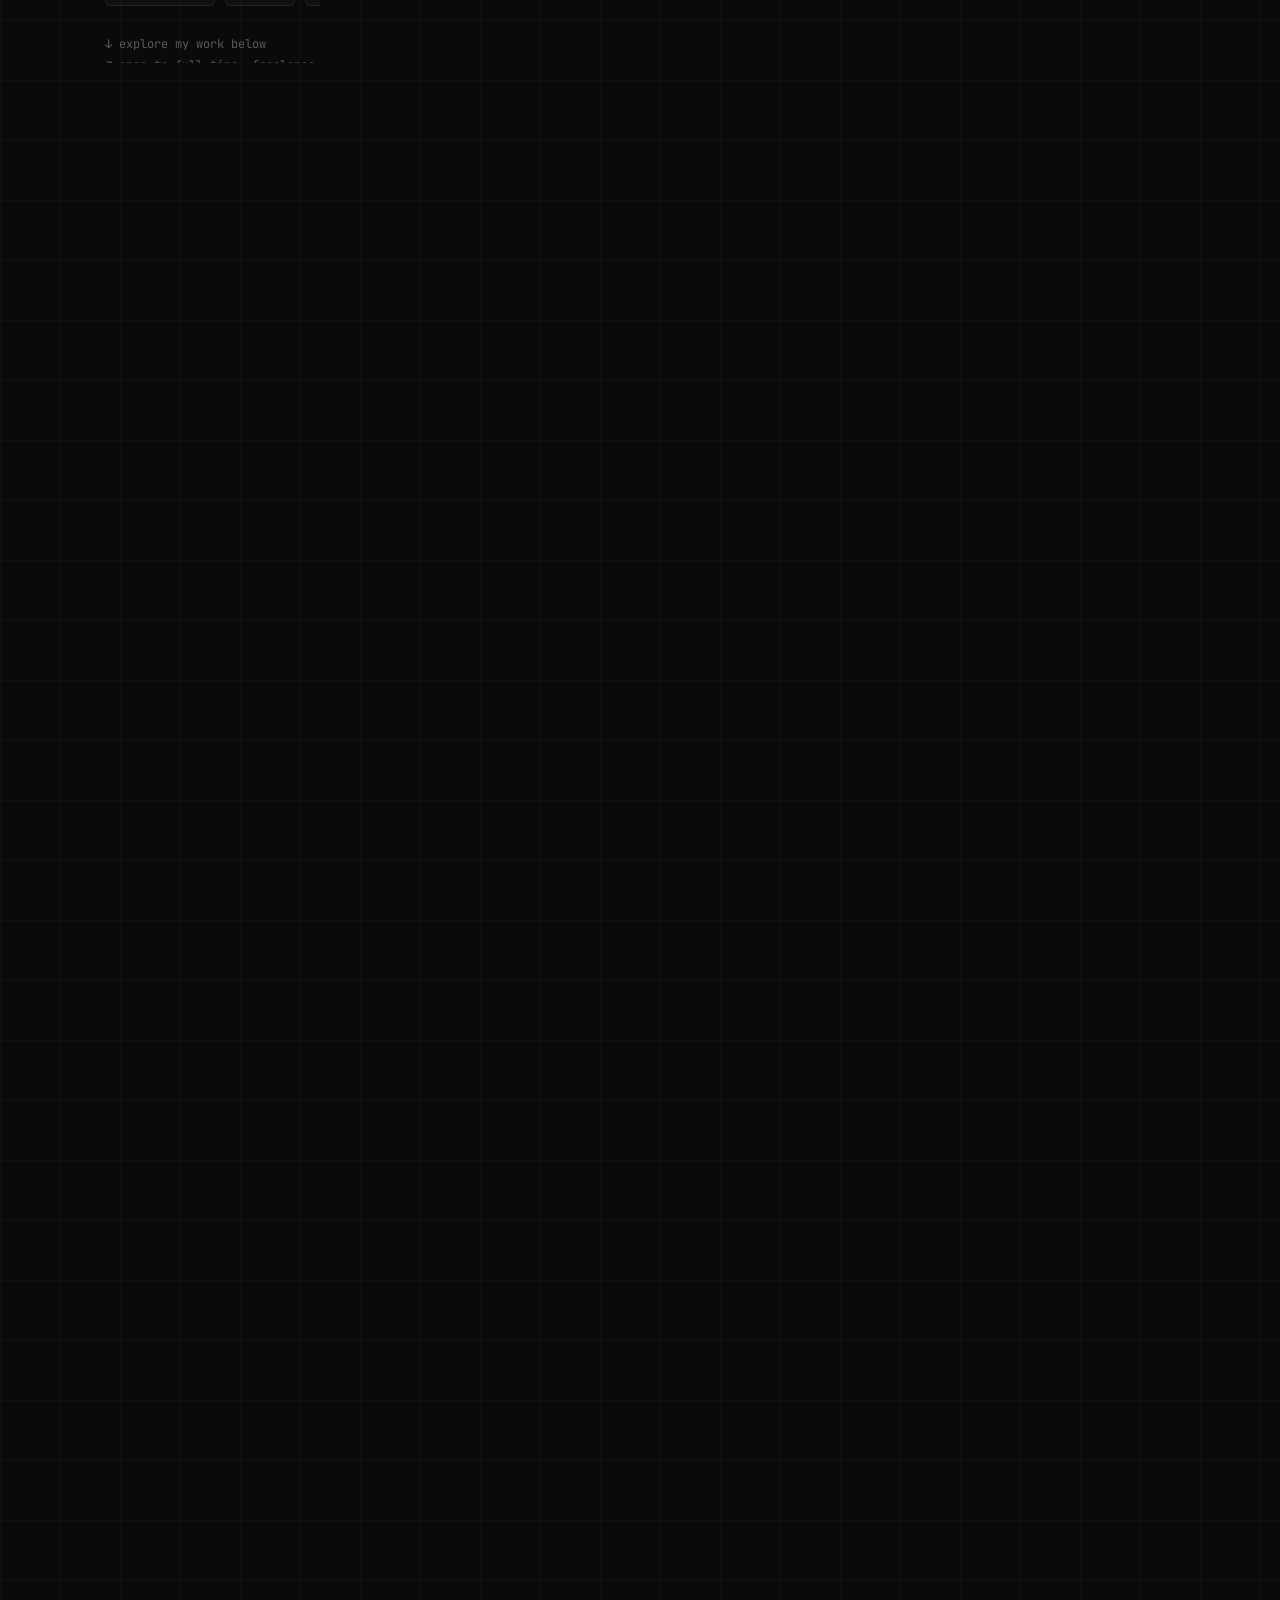
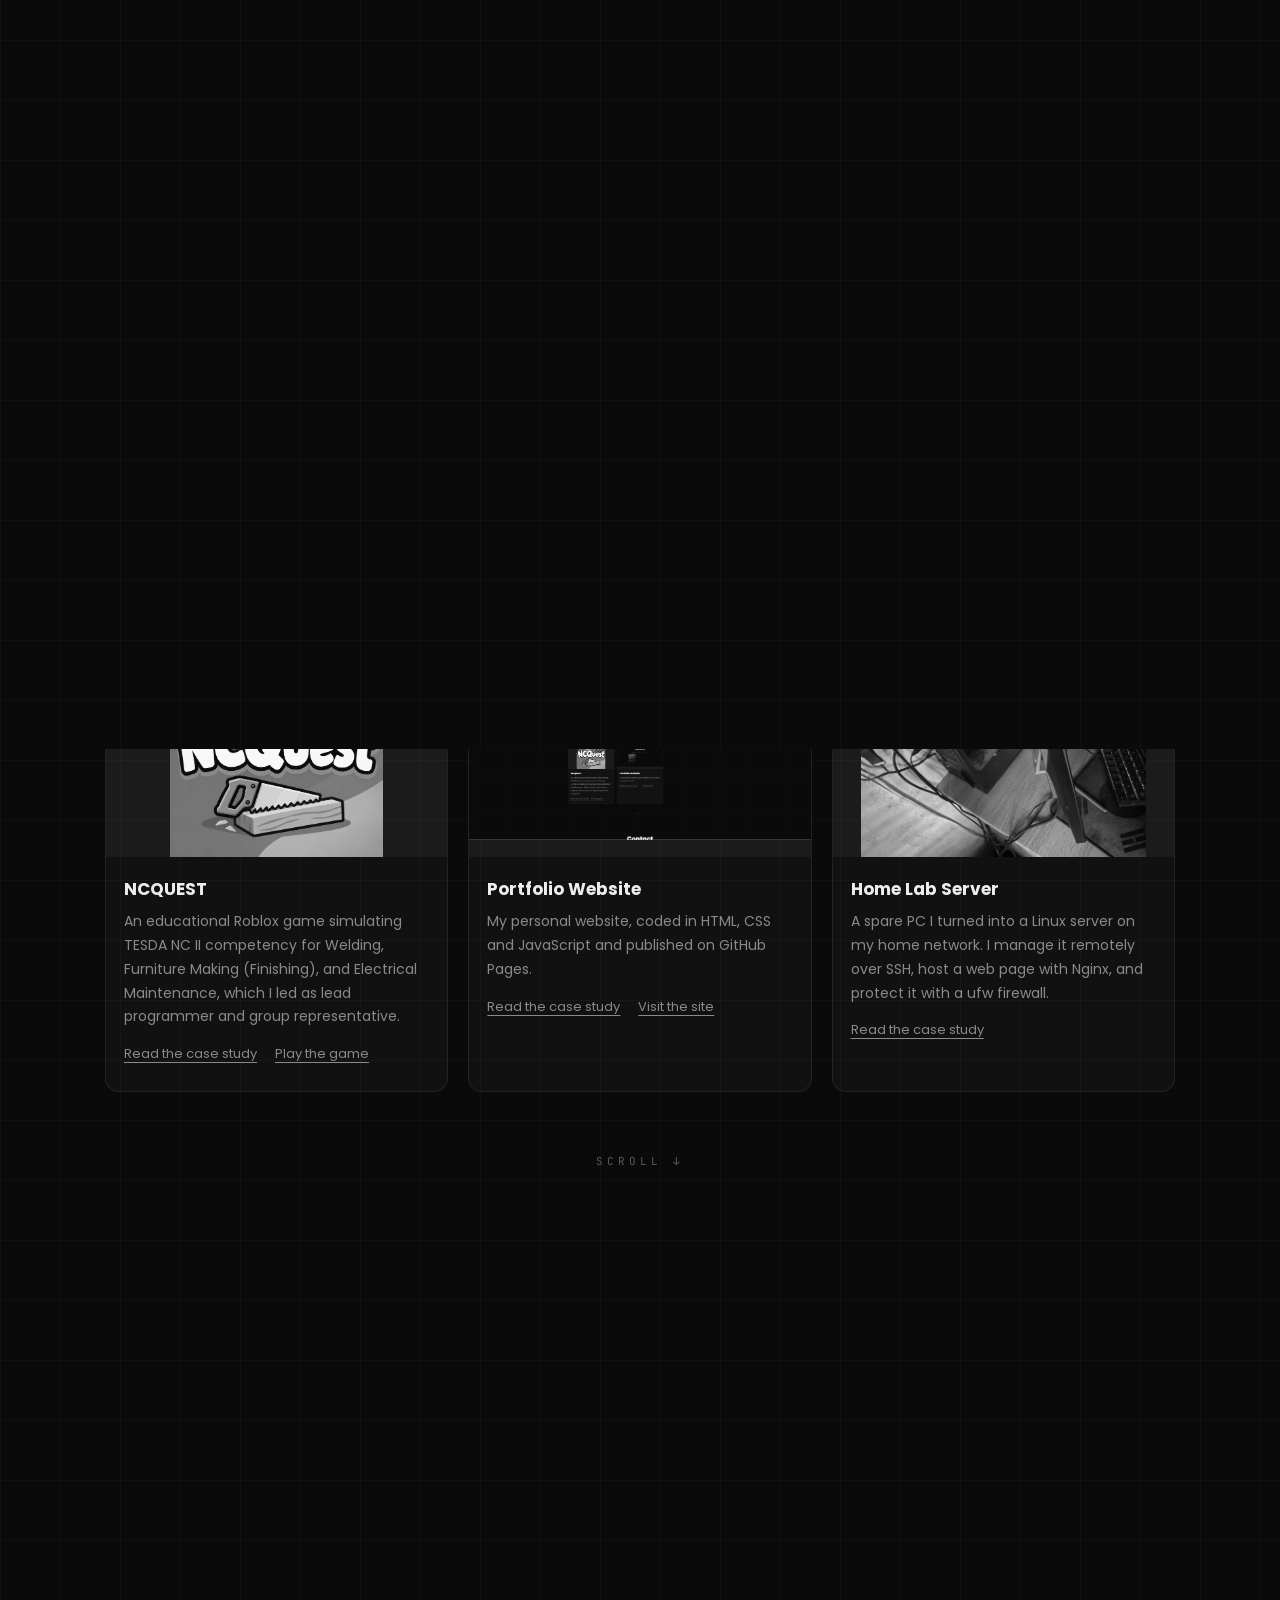
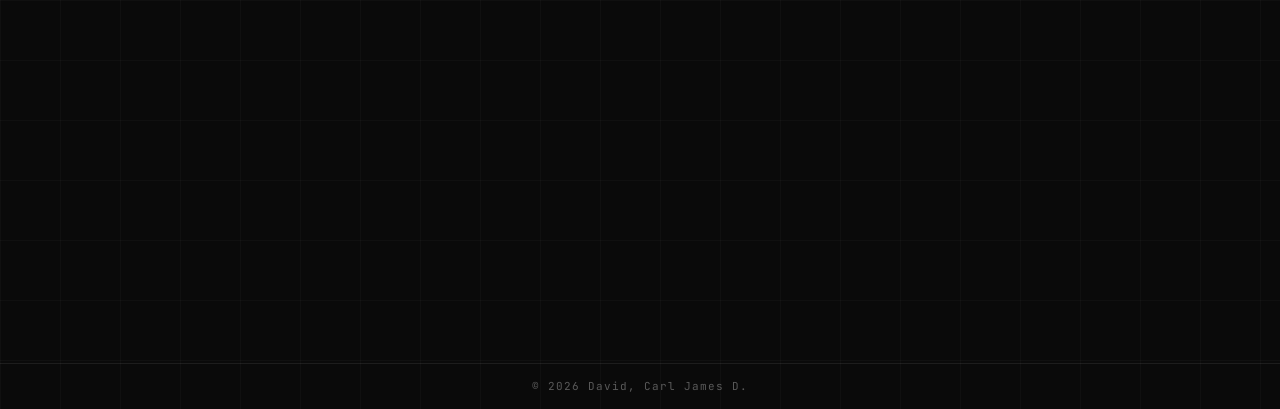
==== commit 4b370bdb: "Nov 27, 2026, 5:38 PM" ====
--- a/index.html
+++ b/index.html
@@ -137,7 +137,7 @@
       <a href="#portfolio" class="stat" data-tab="projects" aria-label="View projects">
         <div class="stat-top">
           <span class="stat-icon"><svg viewBox="0 0 24 24" fill="none" stroke="currentColor" stroke-width="1.8" stroke-linecap="round" stroke-linejoin="round"><polyline points="16 18 22 12 16 6"/><polyline points="8 6 2 12 8 18"/></svg></span>
-          <span class="stat-num">2</span>
+          <span class="stat-num">3</span>
         </div>
         <span class="stat-label">PROJECTS</span>
       </a>
@@ -191,6 +191,14 @@
             <a class="card-link" href="index.html">Visit the site</a>
         </div>
         </article>
+        <article class="card card-clickable">
+          <img src="images/homelab.jpg" alt="My home lab server: a spare PC running Ubuntu Server">
+          <h3><a class="card-cover-link" href="homelab.html">Home Lab Server</a></h3>
+          <p>A spare PC I turned into a Linux server on my home network. I manage it remotely over SSH, host a web page with Nginx, and protect it with a ufw firewall.</p>
+          <div class="card-links">
+            <a class="card-link" href="homelab.html">Read the case study</a>
+          </div>
+        </article>
       </div>
     </div>
 
